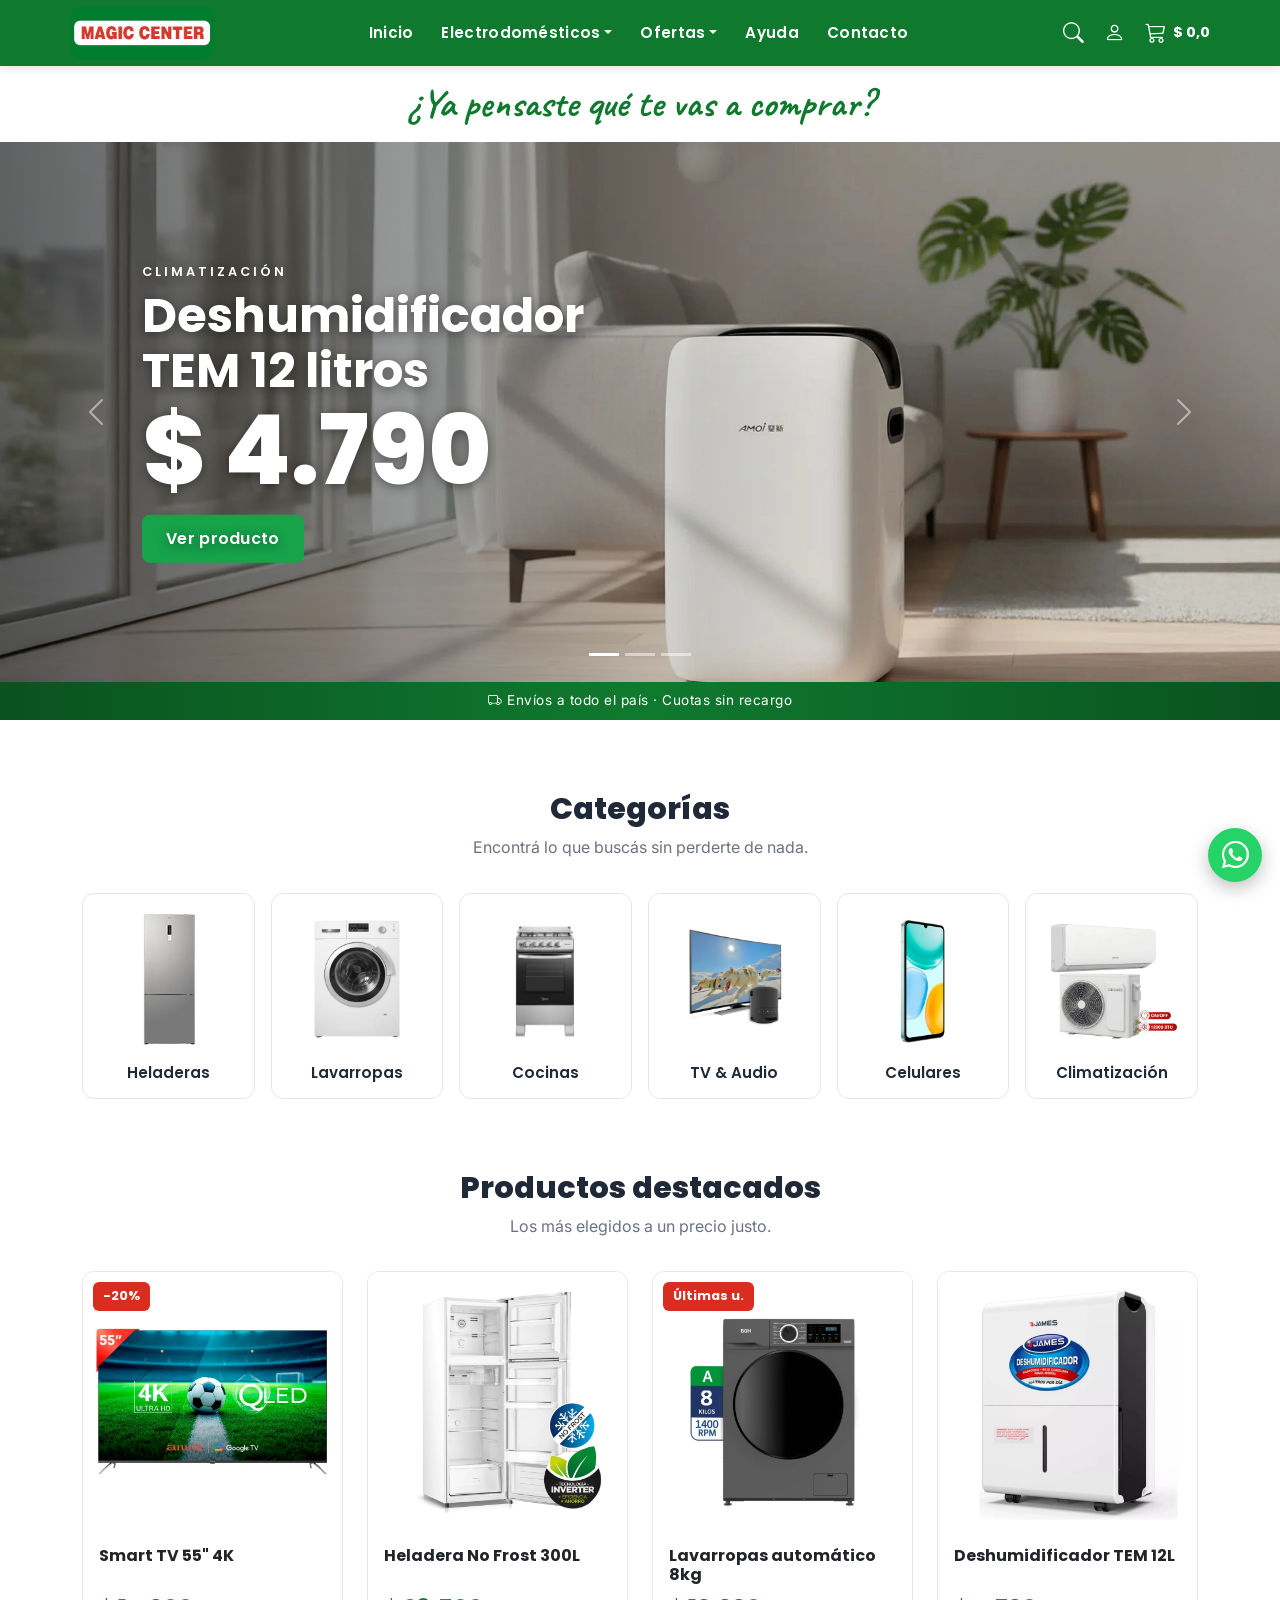
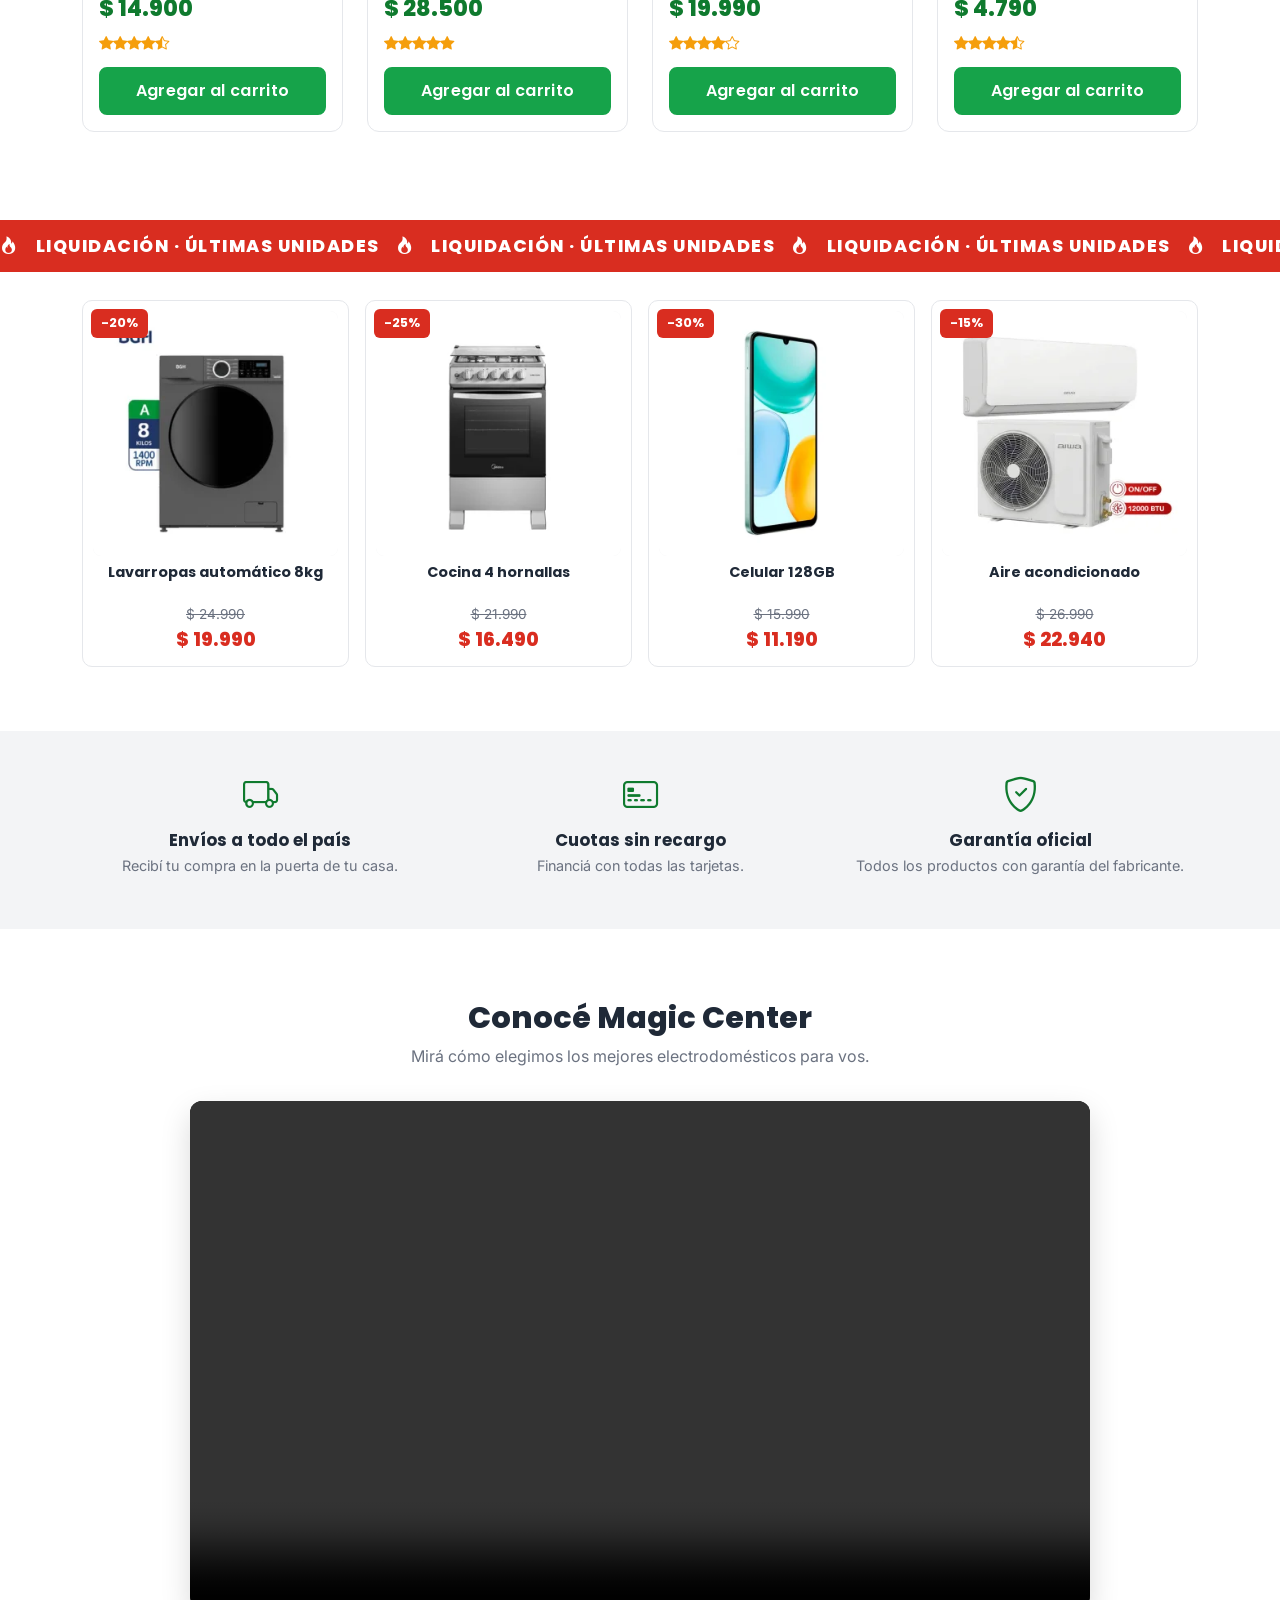
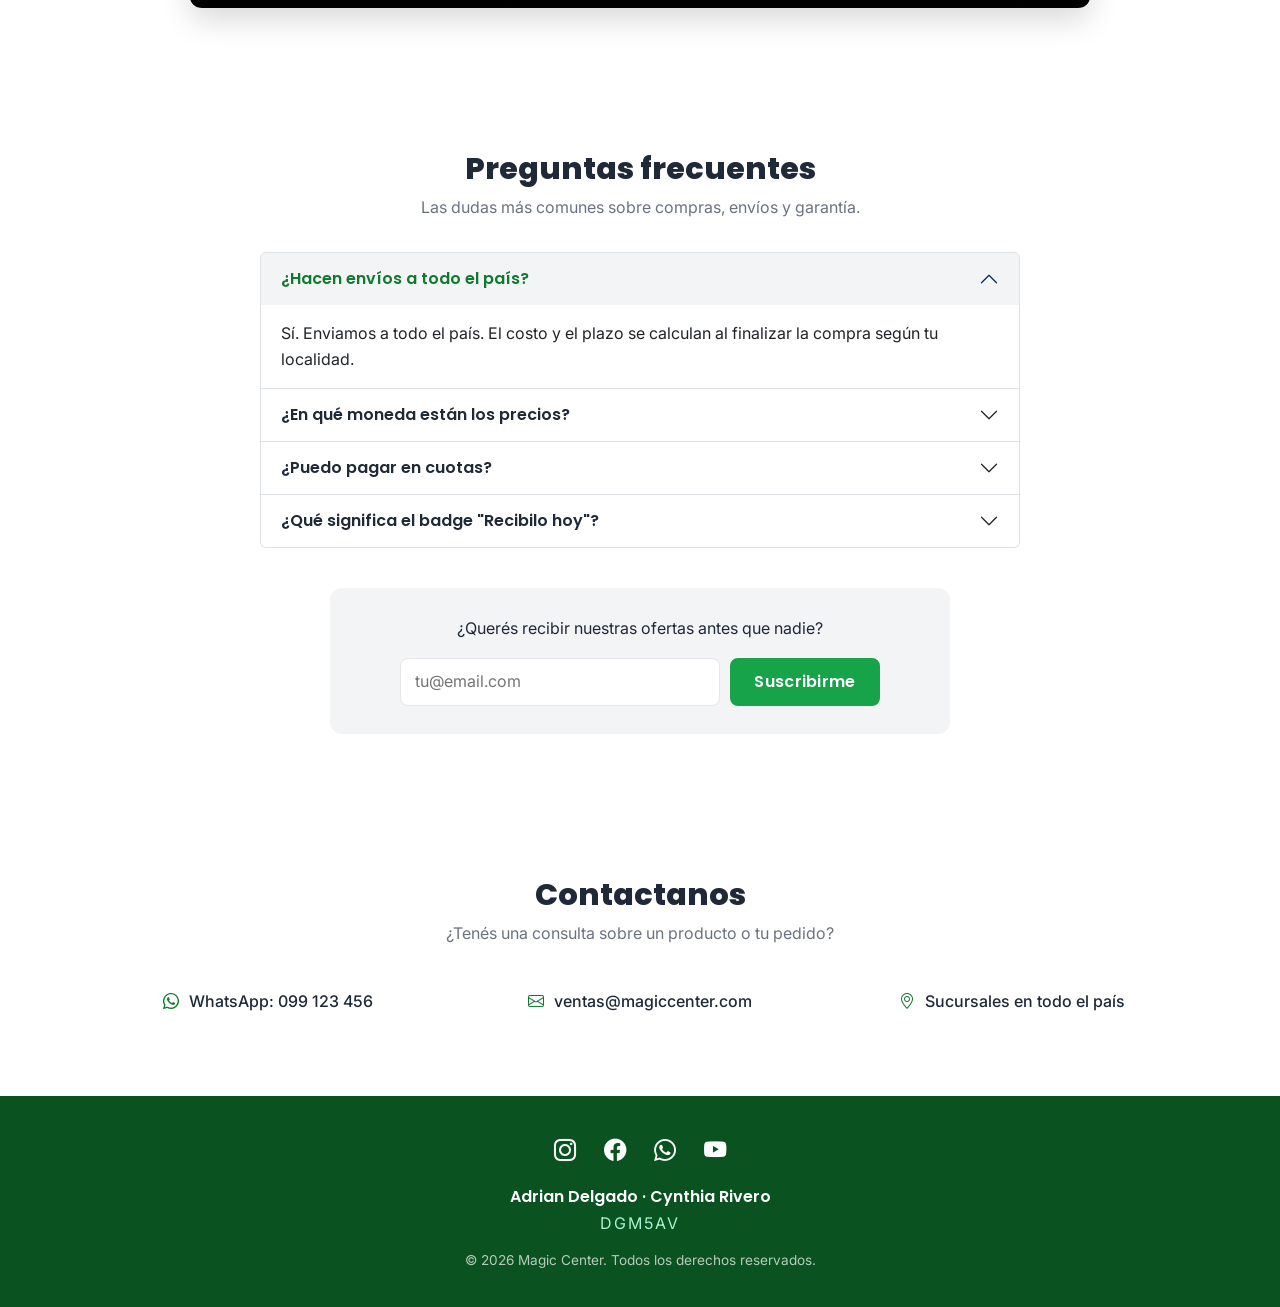
==== index.html @ 9ba82e62 "Magic Center - sitio final (HTML/CSS validado W3C)" ====
<!DOCTYPE html>
<html lang="es">
<head>
    <meta charset="UTF-8">
    <meta name="viewport" content="width=device-width, initial-scale=1.0">
    <link rel="icon" type="image/jpeg" href="multimedia/favicon.jpg">
    <title>Magic Center — Electrodomésticos</title>

    <link rel="stylesheet" href="estilos/bootstrap.css">
    <link rel="stylesheet" href="https://cdn.jsdelivr.net/npm/bootstrap-icons@1.11.3/font/bootstrap-icons.css">

    <!-- Las 2 tipografías linkeadas: Poppins (display/títulos) + Inter (cuerpo) -->
    <link rel="preconnect" href="https://fonts.googleapis.com">
    <link rel="preconnect" href="https://fonts.gstatic.com" crossorigin>
    <link rel="stylesheet" href="https://fonts.googleapis.com/css2?family=Caveat:wght@600;700&family=Poppins:wght@600;700;800&family=Inter:wght@400;500;600&display=swap">

    <link rel="stylesheet" href="estilos/estilos.css">
</head>
<body>

    <header>
        <!-- Logo en <h1> pintado por background-image; el texto queda oculto
             pero accesible para lectores de pantalla y SEO. -->
        <h1 class="site-logo">
            <a href="#inicio">Magic Center</a>
        </h1>

        <nav class="navbar navbar-expand-lg">
            <div class="container">
                <button class="navbar-toggler" type="button" data-bs-toggle="collapse" data-bs-target="#menuPrincipal" aria-controls="menuPrincipal" aria-expanded="false" aria-label="Abrir menú">
                    <span class="navbar-toggler-icon"></span>
                </button>
                <div class="collapse navbar-collapse" id="menuPrincipal">
                    <ul class="navbar-nav ms-auto">
                        <!-- Mi cuenta: primer ítem en el menú hamburguesa (mobile/tablet). En desktop va en el header. -->
                        <li class="nav-item d-lg-none">
                            <a class="nav-link" href="#"><i class="bi bi-person"></i> Mi cuenta</a>
                        </li>
                        <!-- Inicio: solo desktop (en mobile el logo ya lleva al inicio y su lugar lo toma Mi cuenta). -->
                        <li class="nav-item d-none d-lg-block">
                            <a class="nav-link" href="#inicio"><i class="bi bi-house-door"></i> Inicio</a>
                        </li>
                        <!-- Menú desplegable ESTANDARIZADO: mismo patrón para todas las
                             categorías (resuelve la inconsistencia del análisis). -->
                        <li class="nav-item dropdown">
                            <a class="nav-link dropdown-toggle" href="#categorias" role="button" data-bs-toggle="dropdown" aria-expanded="false"><i class="bi bi-grid"></i> Electrodomésticos</a>
                            <ul class="dropdown-menu">
                                <li><a class="dropdown-item" href="secciones/producto.html"><i class="bi bi-snow"></i> Heladeras</a></li>
                                <li><a class="dropdown-item" href="secciones/proximamente.html"><i class="bi bi-water"></i> Lavarropas</a></li>
                                <li><a class="dropdown-item" href="secciones/proximamente.html"><i class="bi bi-fire"></i> Cocinas</a></li>
                                <li><a class="dropdown-item" href="secciones/proximamente.html"><i class="bi bi-tv"></i> TV &amp; Audio</a></li>
                                <li><a class="dropdown-item" href="secciones/proximamente.html"><i class="bi bi-phone"></i> Celulares</a></li>
                            </ul>
                        </li>
                        <li class="nav-item dropdown">
                            <a class="nav-link dropdown-toggle" href="#destacados" role="button" data-bs-toggle="dropdown" aria-expanded="false"><i class="bi bi-tag"></i> Ofertas</a>
                            <ul class="dropdown-menu">
                                <li><a class="dropdown-item" href="#destacados"><i class="bi bi-tag"></i> Destacados</a></li>
                                <li><a class="dropdown-item" href="secciones/lavarropas.html"><i class="bi bi-lightning-charge"></i> Liquidación</a></li>
                                <li><a class="dropdown-item" href="secciones/producto.html"><i class="bi bi-box-seam"></i> Ver producto</a></li>
                            </ul>
                        </li>
                        <li class="nav-item">
                            <a class="nav-link" href="#faq"><i class="bi bi-question-circle"></i> Ayuda</a>
                        </li>
                        <li class="nav-item">
                            <a class="nav-link" href="#contacto"><i class="bi bi-envelope"></i> Contacto</a>
                        </li>
                    </ul>
                </div>
            </div>
        </nav>

        <!-- Acciones de usuario: buscar + cuenta + carrito (derecha del header) -->
        <ul class="header-acciones list-unstyled">
            <li class="acc-buscar">
                <a href="#" aria-label="Buscar productos">
                    <i class="bi bi-search"></i>
                </a>
            </li>
            <li class="acc-cuenta">
                <a href="#" aria-label="Mi cuenta">
                    <i class="bi bi-person"></i><span>Mi cuenta</span>
                </a>
            </li>
            <li class="acc-carrito">
                <a href="#" aria-label="Carrito de compras">
                    <i class="bi bi-cart3"></i><span class="cart-total">$ 0,0</span>
                </a>
            </li>
        </ul>
    </header>

    <main>

        <!-- Bajada / gancho: tagline amigable arriba del banner -->
        <div class="bajada">
            <p>¿Ya pensaste <br class="d-md-none">qué te vas a comprar?</p>
        </div>

        <!-- 01 INICIO — banner hero con un único foco: producto + precio dominante -->
        <section id="inicio" class="carousel slide carousel-fade">
            <div class="carousel-indicators">
                <button type="button" data-bs-target="#inicio" data-bs-slide-to="0" class="active" aria-current="true" aria-label="Banner deshumidificador"></button>
                <button type="button" data-bs-target="#inicio" data-bs-slide-to="1" aria-label="Banner Smart TV"></button>
                <button type="button" data-bs-target="#inicio" data-bs-slide-to="2" aria-label="Banner climatización"></button>
            </div>

            <ul class="carousel-inner p-0 m-0">
                <li class="carousel-item active">
                    <!-- PLACEHOLDER de imagen: reemplazar el div.ph por un <picture> cuando
                         tengas las fotos. Filenames sugeridos ya definidos en el alt. -->
                    <img src="multimedia/banner-deshumificador-pc.webp" class="hero-img" alt="Deshumidificador AMOI en un living luminoso">
                    <div class="carousel-caption">
                        <p class="hero-kicker">Climatización</p>
                        <h2 class="hero-title">Deshumidificador TEM 12 litros</h2>
                        <p class="hero-price">$ 4.790</p>
                        <a href="secciones/proximamente.html" class="btn btn-comprar">Ver producto</a>
                    </div>
                </li>
                <li class="carousel-item">
                    <img src="multimedia/banner-tv-pc.webp" class="hero-img" alt="Smart TV 55 pulgadas 4K en un living moderno">
                    <div class="carousel-caption">
                        <p class="hero-kicker">TV &amp; Audio</p>
                        <h2 class="hero-title">Smart TV 55"&nbsp;4K</h2>
                        <p class="hero-price">$ 14.900</p>
                        <a href="secciones/proximamente.html" class="btn btn-comprar">Ver producto</a>
                    </div>
                </li>
                <li class="carousel-item">
                    <img src="multimedia/banner-aire-pc.webp" class="hero-img" alt="Mujer relajada en un living con aire acondicionado encendido">
                    <div class="carousel-caption">
                        <p class="hero-kicker">Climatización</p>
                        <h2 class="hero-title">Aire acondicionado inverter</h2>
                        <p class="hero-price">$ 22.500</p>
                        <a href="secciones/proximamente.html" class="btn btn-comprar">Ver producto</a>
                    </div>
                </li>
            </ul>

            <button class="carousel-control-prev" type="button" data-bs-target="#inicio" data-bs-slide="prev">
                <span class="carousel-control-prev-icon" aria-hidden="true"></span>
                <span class="visually-hidden">Anterior</span>
            </button>
            <button class="carousel-control-next" type="button" data-bs-target="#inicio" data-bs-slide="next">
                <span class="carousel-control-next-icon" aria-hidden="true"></span>
                <span class="visually-hidden">Siguiente</span>
            </button>
        </section>

        <!-- Barra envíos / cuotas: ahora como franja separadora entre el banner y Categorías. -->
        <div class="topbar">
            <p><i class="bi bi-truck"></i> Envíos a todo el país &middot; Cuotas sin recargo</p>
        </div>

        <!-- 02 CATEGORÍAS — grid uniforme (recorte y proporción iguales) -->
        <section id="categorias">
            <div class="container">
                <h2>Categorías</h2>
                <p>Encontrá lo que buscás sin perderte de nada.</p>

                <ul class="row list-unstyled g-3">
                    <li class="col-6 col-md-4 col-lg-2">
                        <a href="secciones/producto.html" class="tarjeta-cat">
                            <figure class="ph-cat">
                                <picture>
                                    <source media="(min-width: 992px)" srcset="multimedia/categoria-heladera-pc.webp">
                                    <source media="(min-width: 768px)" srcset="multimedia/categoria-heladera-tablet.webp">
                                    <img src="multimedia/categoria-heladera-mobile.webp" alt="Heladeras" loading="lazy">
                                </picture>
                            </figure>
                            <span>Heladeras</span>
                        </a>
                    </li>
                    <li class="col-6 col-md-4 col-lg-2">
                        <a href="secciones/proximamente.html" class="tarjeta-cat">
                            <figure class="ph-cat">
                                <picture>
                                    <source media="(min-width: 992px)" srcset="multimedia/categoria-lavarropas-pc.webp">
                                    <source media="(min-width: 768px)" srcset="multimedia/categoria-lavarropas-tablet.webp">
                                    <img src="multimedia/categoria-lavarropas-mobile.webp" alt="Lavarropas" loading="lazy">
                                </picture>
                            </figure>
                            <span>Lavarropas</span>
                        </a>
                    </li>
                    <li class="col-6 col-md-4 col-lg-2">
                        <a href="secciones/proximamente.html" class="tarjeta-cat">
                            <figure class="ph-cat">
                                <picture>
                                    <source media="(min-width: 992px)" srcset="multimedia/categoria-cocina-pc.webp">
                                    <source media="(min-width: 768px)" srcset="multimedia/categoria-cocina-tablet.webp">
                                    <img src="multimedia/categoria-cocina-mobile.webp" alt="Cocinas" loading="lazy">
                                </picture>
                            </figure>
                            <span>Cocinas</span>
                        </a>
                    </li>
                    <li class="col-6 col-md-4 col-lg-2">
                        <a href="secciones/proximamente.html" class="tarjeta-cat">
                            <figure class="ph-cat">
                                <picture>
                                    <source media="(min-width: 992px)" srcset="multimedia/categoria-tvyaudio-pc.webp">
                                    <source media="(min-width: 768px)" srcset="multimedia/categoria-tvyaudio-tablet.webp">
                                    <img src="multimedia/categoria-tvyaudio-mobile.webp" alt="TV & Audio" loading="lazy">
                                </picture>
                            </figure>
                            <span>TV &amp; Audio</span>
                        </a>
                    </li>
                    <li class="col-6 col-md-4 col-lg-2">
                        <a href="secciones/proximamente.html" class="tarjeta-cat">
                            <figure class="ph-cat">
                                <picture>
                                    <source media="(min-width: 992px)" srcset="multimedia/categoria-celular-pc.webp">
                                    <source media="(min-width: 768px)" srcset="multimedia/categoria-celular-tablet.webp">
                                    <img src="multimedia/categoria-celular-mobile.webp" alt="Celulares" loading="lazy">
                                </picture>
                            </figure>
                            <span>Celulares</span>
                        </a>
                    </li>
                    <li class="col-6 col-md-4 col-lg-2">
                        <a href="secciones/proximamente.html" class="tarjeta-cat">
                            <figure class="ph-cat">
                                <picture>
                                    <source media="(min-width: 992px)" srcset="multimedia/categoria-climatizacion-pc.webp">
                                    <source media="(min-width: 768px)" srcset="multimedia/categoria-climatizacion-tablet.webp">
                                    <img src="multimedia/categoria-climatizacion-mobile.webp" alt="Climatización" loading="lazy">
                                </picture>
                            </figure>
                            <span>Climatización</span>
                        </a>
                    </li>
                </ul>
            </div>
        </section>

        <!-- 04 DESTACADOS — cards de producto con precio, badge y CTA único -->
        <section id="destacados">
            <div class="container">
                <h2>Productos destacados</h2>
                <p>Los más elegidos a un precio justo.</p>

                <ul class="row list-unstyled g-4">
                    <li class="col-12 col-md-6 col-lg-3">
                        <div class="card h-100">
                        <figure class="ph-prod">
                            <picture>
                                <source media="(min-width: 992px)" srcset="multimedia/productosdestacados-smart-pc.webp">
                                <source media="(min-width: 768px)" srcset="multimedia/productosdestacados-smart-tablet.webp">
                                <img src="multimedia/productosdestacados-smart-mobile.webp" alt="Smart TV 55 pulgadas 4K" loading="lazy">
                            </picture>
                            <span class="badge-oferta">-20%</span>
                        </figure>
                        <div class="card-body">
                            <h3 class="card-title">Smart TV 55" 4K</h3>
                            <p class="card-precio">$ 14.900</p>
                            <div class="card-rating" role="img" aria-label="Calificación 4.5 de 5">
                                <i class="bi bi-star-fill"></i><i class="bi bi-star-fill"></i><i class="bi bi-star-fill"></i><i class="bi bi-star-fill"></i><i class="bi bi-star-half"></i>
                            </div>
                            <a href="secciones/proximamente.html" class="btn btn-comprar w-100">Agregar al carrito</a>
                        </div>
                        </div>
                    </li>
                    <li class="col-12 col-md-6 col-lg-3">
                        <div class="card h-100">
                        <figure class="ph-prod">
                            <picture>
                                <source media="(min-width: 992px)" srcset="multimedia/productosdestacados-heladera-pc.webp">
                                <source media="(min-width: 768px)" srcset="multimedia/productosdestacados-heladera-tablet.webp">
                                <img src="multimedia/productosdestacados-heladera-mobile.webp" alt="Heladera No Frost 300L" loading="lazy">
                            </picture>
                        </figure>
                        <div class="card-body">
                            <h3 class="card-title">Heladera No Frost 300L</h3>
                            <p class="card-precio">$ 28.500</p>
                            <div class="card-rating" role="img" aria-label="Calificación 5 de 5">
                                <i class="bi bi-star-fill"></i><i class="bi bi-star-fill"></i><i class="bi bi-star-fill"></i><i class="bi bi-star-fill"></i><i class="bi bi-star-fill"></i>
                            </div>
                            <a href="secciones/producto.html" class="btn btn-comprar w-100">Agregar al carrito</a>
                        </div>
                        </div>
                    </li>
                    <li class="col-12 col-md-6 col-lg-3">
                        <div class="card h-100">
                        <figure class="ph-prod">
                            <picture>
                                <source media="(min-width: 992px)" srcset="multimedia/productosdestacados-lavarropas-pc.webp">
                                <source media="(min-width: 768px)" srcset="multimedia/productosdestacados-lavarropas-tablet.webp">
                                <img src="multimedia/productosdestacados-lavarropas-mobile.webp" alt="Lavarropas automático 8kg" loading="lazy">
                            </picture>
                            <span class="badge-oferta">Últimas u.</span>
                        </figure>
                        <div class="card-body">
                            <h3 class="card-title">Lavarropas automático 8kg</h3>
                            <p class="card-precio">$ 19.990</p>
                            <div class="card-rating" role="img" aria-label="Calificación 4 de 5">
                                <i class="bi bi-star-fill"></i><i class="bi bi-star-fill"></i><i class="bi bi-star-fill"></i><i class="bi bi-star-fill"></i><i class="bi bi-star"></i>
                            </div>
                            <a href="secciones/proximamente.html" class="btn btn-comprar w-100">Agregar al carrito</a>
                        </div>
                        </div>
                    </li>
                    <li class="col-12 col-md-6 col-lg-3">
                        <div class="card h-100">
                        <figure class="ph-prod">
                            <picture>
                                <source media="(min-width: 992px)" srcset="multimedia/productosdestacados-desumificador-pc.webp">
                                <source media="(min-width: 768px)" srcset="multimedia/productosdestacados-desumificador-tablet.webp">
                                <img src="multimedia/productosdestacados-desumificador-mobile.webp" alt="Deshumidificador TEM 12L" loading="lazy">
                            </picture>
                        </figure>
                        <div class="card-body">
                            <h3 class="card-title">Deshumidificador TEM 12L</h3>
                            <p class="card-precio">$ 4.790</p>
                            <div class="card-rating" role="img" aria-label="Calificación 4.5 de 5">
                                <i class="bi bi-star-fill"></i><i class="bi bi-star-fill"></i><i class="bi bi-star-fill"></i><i class="bi bi-star-fill"></i><i class="bi bi-star-half"></i>
                            </div>
                            <a href="secciones/proximamente.html" class="btn btn-comprar w-100">Agregar al carrito</a>
                        </div>
                        </div>
                    </li>
                </ul>
            </div>
        </section>

        <!-- 03b LIQUIDACIÓN — banner rojo + cards chicas -->
        <section id="liquidacion">
            <div class="liquidacion-banner">
                <div class="marquee">
                    <div class="marquee-track">
                        <!-- Mitad 1 -->
                        <span class="mq-item"><i class="bi bi-fire"></i> Liquidación · Últimas unidades</span>
                        <span class="mq-item"><i class="bi bi-fire"></i> Liquidación · Últimas unidades</span>
                        <span class="mq-item"><i class="bi bi-fire"></i> Liquidación · Últimas unidades</span>
                        <span class="mq-item"><i class="bi bi-fire"></i> Liquidación · Últimas unidades</span>
                        <span class="mq-item"><i class="bi bi-fire"></i> Liquidación · Últimas unidades</span>
                        <span class="mq-item"><i class="bi bi-fire"></i> Liquidación · Últimas unidades</span>
                        <span class="mq-item"><i class="bi bi-fire"></i> Liquidación · Últimas unidades</span>
                        <span class="mq-item"><i class="bi bi-fire"></i> Liquidación · Últimas unidades</span>
                        <!-- Mitad 2 (idéntica) -->
                        <span class="mq-item" aria-hidden="true"><i class="bi bi-fire"></i> Liquidación · Últimas unidades</span>
                        <span class="mq-item" aria-hidden="true"><i class="bi bi-fire"></i> Liquidación · Últimas unidades</span>
                        <span class="mq-item" aria-hidden="true"><i class="bi bi-fire"></i> Liquidación · Últimas unidades</span>
                        <span class="mq-item" aria-hidden="true"><i class="bi bi-fire"></i> Liquidación · Últimas unidades</span>
                        <span class="mq-item" aria-hidden="true"><i class="bi bi-fire"></i> Liquidación · Últimas unidades</span>
                        <span class="mq-item" aria-hidden="true"><i class="bi bi-fire"></i> Liquidación · Últimas unidades</span>
                        <span class="mq-item" aria-hidden="true"><i class="bi bi-fire"></i> Liquidación · Últimas unidades</span>
                        <span class="mq-item" aria-hidden="true"><i class="bi bi-fire"></i> Liquidación · Últimas unidades</span>
                    </div>
                </div>
            </div>
            <div class="container">
                <ul class="row list-unstyled g-3">
                    <li class="col-6 col-md-3">
                        <a href="secciones/lavarropas.html" class="card-liq">
                            <span class="badge-oferta">-20%</span>
                            <figure class="ph-liq"><img src="multimedia/productosdestacados-lavarropas-mobile.webp" alt="Lavarropas automático 8kg" loading="lazy"></figure>
                            <h3>Lavarropas automático 8kg</h3>
                            <p class="liq-precio-ant">$ 24.990</p>
                            <p class="liq-precio">$ 19.990</p>
                        </a>
                    </li>
                    <li class="col-6 col-md-3">
                        <a href="secciones/proximamente.html" class="card-liq">
                            <span class="badge-oferta">-25%</span>
                            <figure class="ph-liq"><img src="multimedia/categoria-cocina-mobile.webp" alt="Cocina 4 hornallas" loading="lazy"></figure>
                            <h3>Cocina 4 hornallas</h3>
                            <p class="liq-precio-ant">$ 21.990</p>
                            <p class="liq-precio">$ 16.490</p>
                        </a>
                    </li>
                    <li class="col-6 col-md-3">
                        <a href="secciones/proximamente.html" class="card-liq">
                            <span class="badge-oferta">-30%</span>
                            <figure class="ph-liq"><img src="multimedia/categoria-celular-mobile.webp" alt="Celular 128GB" loading="lazy"></figure>
                            <h3>Celular 128GB</h3>
                            <p class="liq-precio-ant">$ 15.990</p>
                            <p class="liq-precio">$ 11.190</p>
                        </a>
                    </li>
                    <li class="col-6 col-md-3">
                        <a href="secciones/proximamente.html" class="card-liq">
                            <span class="badge-oferta">-15%</span>
                            <figure class="ph-liq"><img src="multimedia/categoria-climatizacion-mobile.webp" alt="Aire acondicionado" loading="lazy"></figure>
                            <h3>Aire acondicionado</h3>
                            <p class="liq-precio-ant">$ 26.990</p>
                            <p class="liq-precio">$ 22.940</p>
                        </a>
                    </li>
                </ul>
            </div>
        </section>

        <!-- 04 BENEFICIOS — franja de confianza (envíos, cuotas, garantía) -->
        <section id="beneficios">
            <div class="container">
                <ul class="row list-unstyled beneficios-grid text-center">
                    <li class="col-12 col-md-4">
                        <i class="bi bi-truck"></i>
                        <h3>Envíos a todo el país</h3>
                        <p>Recibí tu compra en la puerta de tu casa.</p>
                    </li>
                    <li class="col-12 col-md-4">
                        <i class="bi bi-credit-card-2-front"></i>
                        <h3>Cuotas sin recargo</h3>
                        <p>Financiá con todas las tarjetas.</p>
                    </li>
                    <li class="col-12 col-md-4">
                        <i class="bi bi-shield-check"></i>
                        <h3>Garantía oficial</h3>
                        <p>Todos los productos con garantía del fabricante.</p>
                    </li>
                </ul>
            </div>
        </section>

        <!-- 05 VIDEO — multimedia promocional -->
        <section id="video">
            <div class="container">
                <h2>Conocé Magic Center</h2>
                <p>Mirá cómo elegimos los mejores electrodomésticos para vos.</p>

                <div class="reproductor-video">
                    <video controls preload="metadata" playsinline
                        title="Video institucional Magic Center">
                        <source src="multimedia/conoce-magic-center.mp4" type="video/mp4">
                        Tu navegador no soporta la reproducción de video.
                    </video>
                </div>
            </div>
        </section>

        <!-- 06 FAQ — accordion + newsletter -->
        <section id="faq">
            <div class="container">
                <h2>Preguntas frecuentes</h2>
                <p>Las dudas más comunes sobre compras, envíos y garantía.</p>

                <ul class="accordion list-unstyled" id="faqAccordion">
                    <li class="accordion-item">
                        <h3 class="accordion-header">
                            <button class="accordion-button" type="button" data-bs-toggle="collapse" data-bs-target="#faq1" aria-expanded="true" aria-controls="faq1">
                                ¿Hacen envíos a todo el país?
                            </button>
                        </h3>
                        <div id="faq1" class="accordion-collapse collapse show" data-bs-parent="#faqAccordion">
                            <div class="accordion-body">
                                Sí. Enviamos a todo el país. El costo y el plazo se calculan al finalizar la compra según tu localidad.
                            </div>
                        </div>
                    </li>
                    <li class="accordion-item">
                        <h3 class="accordion-header">
                            <button class="accordion-button collapsed" type="button" data-bs-toggle="collapse" data-bs-target="#faq2" aria-expanded="false" aria-controls="faq2">
                                ¿En qué moneda están los precios?
                            </button>
                        </h3>
                        <div id="faq2" class="accordion-collapse collapse" data-bs-parent="#faqAccordion">
                            <div class="accordion-body">
                                Todos los precios del sitio están expresados en una única moneda para que puedas comparar sin confusiones.
                            </div>
                        </div>
                    </li>
                    <li class="accordion-item">
                        <h3 class="accordion-header">
                            <button class="accordion-button collapsed" type="button" data-bs-toggle="collapse" data-bs-target="#faq3" aria-expanded="false" aria-controls="faq3">
                                ¿Puedo pagar en cuotas?
                            </button>
                        </h3>
                        <div id="faq3" class="accordion-collapse collapse" data-bs-parent="#faqAccordion">
                            <div class="accordion-body">
                                Sí, ofrecemos cuotas sin recargo con las principales tarjetas de crédito.
                            </div>
                        </div>
                    </li>
                    <li class="accordion-item">
                        <h3 class="accordion-header">
                            <button class="accordion-button collapsed" type="button" data-bs-toggle="collapse" data-bs-target="#faq4" aria-expanded="false" aria-controls="faq4">
                                ¿Qué significa el badge "Recibilo hoy"?
                            </button>
                        </h3>
                        <div id="faq4" class="accordion-collapse collapse" data-bs-parent="#faqAccordion">
                            <div class="accordion-body">
                                Indica que el producto tiene stock en sucursal y puede despacharse el mismo día en tu zona.
                            </div>
                        </div>
                    </li>
                </ul>

                <!-- Newsletter: mismo patrón del TP2 (Formspree + alert JS) -->
                <div class="newsletter-cta">
                    <p>¿Querés recibir nuestras ofertas antes que nadie?</p>
                    <div id="liveAlertPlaceholder"></div>
                    <form id="newsletterForm" class="newsletter-form" action="https://formspree.io/f/xaqzwgbo" method="POST">
                        <label for="newsletterEmail" class="visually-hidden">Correo electrónico</label>
                        <input type="email" name="email" id="newsletterEmail" class="newsletter-input" placeholder="tu@email.com" required>
                        <button id="liveAlertBtn" type="submit" class="btn btn-comprar">Suscribirme</button>
                    </form>
                </div>
            </div>
        </section>

        <!-- 07 CONTACTO -->
        <section id="contacto">
            <div class="container">
                <h2>Contactanos</h2>
                <p>¿Tenés una consulta sobre un producto o tu pedido?</p>
                <ul class="row list-unstyled contacto-grid">
                    <li class="col-12 col-md-4"><a href="https://wa.me/099123456" target="_blank" rel="noopener"><i class="bi bi-whatsapp"></i> WhatsApp: 099 123 456</a></li>
                    <li class="col-12 col-md-4"><a href="mailto:ventas@magiccenter.com"><i class="bi bi-envelope"></i> ventas@magiccenter.com</a></li>
                    <li class="col-12 col-md-4"><a href="https://www.google.com/maps/search/?api=1&amp;query=Magic+Center" target="_blank" rel="noopener"><i class="bi bi-geo-alt"></i> Sucursales en todo el país</a></li>
                </ul>
            </div>
        </section>

    </main>

    <footer>
        <div class="container text-center">
            <ul class="list-unstyled redes">
                <li><a href="https://instagram.com/" aria-label="Instagram"><i class="bi bi-instagram"></i></a></li>
                <li><a href="https://facebook.com/" aria-label="Facebook"><i class="bi bi-facebook"></i></a></li>
                <li><a href="https://wa.me/" aria-label="WhatsApp"><i class="bi bi-whatsapp"></i></a></li>
                <li><a href="https://youtube.com/" aria-label="YouTube"><i class="bi bi-youtube"></i></a></li>
            </ul>
            <p class="footer-alumnos">Adrian Delgado &middot; Cynthia Rivero</p>
            <p class="footer-carrera">DGM5AV</p>
            <p>&copy; 2026 Magic Center. Todos los derechos reservados.</p>
        </div>
    </footer>

    <!-- WhatsApp flotante -->
    <a href="https://wa.me/" class="whatsapp-float" aria-label="Escribinos por WhatsApp"><i class="bi bi-whatsapp"></i></a>

    <script src="js/bootstrap.bundle.min.js"></script>

    <!-- Newsletter: inserta un alert dismissible al enviar el form (patrón Bootstrap). -->
    <script>
        const alertPlaceholder = document.getElementById('liveAlertPlaceholder')
        const appendAlert = (message, type) => {
            const wrapper = document.createElement('div')
            wrapper.innerHTML = [
                `<div class="alert alert-${type} alert-dismissible" role="alert">`,
                `   <div>${message}</div>`,
                '   <button type="button" class="btn-close" data-bs-dismiss="alert" aria-label="Cerrar"></button>',
                '</div>'
            ].join('')
            alertPlaceholder.append(wrapper)
        }

        const newsletterForm = document.getElementById('newsletterForm')
        if (newsletterForm) {
            newsletterForm.addEventListener('submit', async (e) => {
                e.preventDefault()
                alertPlaceholder.innerHTML = ''
                try {
                    const respuesta = await fetch(newsletterForm.action, {
                        method: 'POST',
                        body: new FormData(newsletterForm),
                        headers: { 'Accept': 'application/json' }
                    })
                    if (respuesta.ok) {
                        appendAlert('¡Gracias por suscribirte! Pronto vas a recibir nuestras ofertas.', 'success')
                        newsletterForm.reset()
                    } else {
                        appendAlert('Hubo un problema al enviar tu correo. Probá de nuevo en un rato.', 'danger')
                    }
                } catch (error) {
                    appendAlert('No se pudo conectar. Revisá tu conexión e intentá de nuevo.', 'danger')
                }
            })
        }
    </script>

    <!-- ScrollSpy: marca el nav-link activo según la sección visible. -->
    <script>
        new bootstrap.ScrollSpy(document.body, {
            target: '#menuPrincipal',
            rootMargin: '-120px 0px -40% 0px'
        })
    </script>

    <!-- Fade-in de secciones al scrollear (solo PC). -->
    <script>
        if (window.matchMedia('(min-width: 1024px)').matches) {
            const sections = document.querySelectorAll('main > section:not(:first-of-type)')
            sections.forEach(s => s.classList.add('fade-in-pending'))
            const fadeObserver = new IntersectionObserver((entries) => {
                entries.forEach(entry => {
                    if (entry.isIntersecting) {
                        entry.target.classList.add('visible')
                        fadeObserver.unobserve(entry.target)
                    }
                })
            }, { threshold: 0, rootMargin: '0px 0px -120px 0px' })
            sections.forEach(s => fadeObserver.observe(s))
        }
    </script>
</body>
</html>
---- estilos/estilos.css ----
/* =========================================================
   MAGIC CENTER — estilos.css
   ---------------------------------------------------------
   Hoja principal del rediseño (Final Web). Carga DESPUÉS de
   bootstrap.css, así que puede pisar reglas de Bootstrap.

   Orden:
     1) Paleta funcional y variables
     2) Base (tipografías, títulos, secciones)
     3) Botones (CTA único)
     4) Topbar + Header + logo en h1 (background)
     5) Navbar / menús
     6) Banner hero (carousel)
     7) Beneficios
     8) Categorías (grid uniforme)
     9) Cards de producto destacado
    10) Video
    11) FAQ + newsletter
    12) Contacto + footer + WhatsApp flotante
    13) Ficha de producto (galería + caja sticky + tabs + tabla)
    14) Placeholders de imagen
    15) Animación fade-in

   Breakpoints:
     - Mobile: base
     - Tablet: @media (min-width: 768px)
     - PC:     @media (min-width: 992px / 1024px)
   ========================================================= */

/* ============================================
   1) Paleta funcional (resuelve "paleta sin sistema")
   ============================================ */
:root {
    --verde-institucional: #0f7a2e; /* marca, header, navegación */
    --verde-oscuro: #0a5220;        /* header / hover fondos */
    --verde-accion: #16a34a;        /* ÚNICO color de CTA */
    --verde-accion-hover: #128a3e;
    --rojo-oferta: #d92d20;         /* SOLO descuentos / urgencia */
    --gris-carbon: #1f2937;         /* texto principal */
    --gris-medio: #6b7280;          /* texto secundario */
    --gris-claro: #f3f4f6;          /* fondos secundarios */
    --blanco: #ffffff;
    --borde: #e5e7eb;

    --fuente-titulo: 'Poppins', 'Segoe UI', sans-serif;
    --fuente-cuerpo: 'Inter', 'Segoe UI', system-ui, sans-serif;
}

/* ============================================
   2) Base
   ============================================ */
html, body {
    overflow-x: clip;
    max-width: 100%;
    margin: 0;
    padding: 0;
}

/* La nav sticky no debe tapar el título al saltar con anclas */
html {
    scroll-behavior: smooth;
    scroll-padding-top: 120px;
}

body {
    background-color: var(--blanco);
    color: var(--gris-carbon);
    font-family: var(--fuente-cuerpo);
    font-size: 1rem;
    line-height: 1.6;
}

/* Jerarquía tipográfica clara (resuelve "falta de jerarquía") */
h1, h2, h3 {
    font-family: var(--fuente-titulo);
    color: var(--gris-carbon);
    line-height: 1.15;
}

h2 {
    font-size: 1.9rem;
    font-weight: 800;
    margin-bottom: .5rem;
}

h3 {
    font-size: 1.15rem;
    font-weight: 700;
}

a {
    color: var(--verde-institucional);
    text-decoration: none;
}

a:hover {
    color: var(--verde-accion);
}

/* Padding vertical de las secciones (mobile: más compacto para no dejar
   tanto aire entre una sección y otra) */
section {
    padding: 28px 16px;
}

@media (min-width: 992px) {
    section {
        padding: 72px 0;
    }
    /* Categorías → Destacados quedaban muy separadas (72px de una + 72px de
       la otra = ~144px de aire). Reducimos el encuentro entre ambas para que
       "Productos destacados" no quede tan abajo. */
    #categorias { padding-bottom: 32px; }
    #destacados { padding-top: 24px; }
}

/* Cada sección con encabezado centrado + descripción suave */
section > .container > h2 {
    text-align: center;
}

section > .container > h2 + p {
    text-align: center;
    color: var(--gris-medio);
    margin-bottom: 2rem;
}

/* ============================================
   3) Botones — CTA único (verde acción)
   ============================================ */
.btn-comprar {
    background-color: var(--verde-accion);
    border: 2px solid var(--verde-accion);
    color: var(--blanco);
    font-family: var(--fuente-titulo);
    font-weight: 600;
    letter-spacing: .3px;
    padding: 10px 22px;
    border-radius: 8px;
    transition: background-color .2s ease, transform .15s ease;
}

.btn-comprar:hover {
    background-color: var(--verde-accion-hover);
    border-color: var(--verde-accion-hover);
    color: var(--blanco);
    transform: translateY(-1px);
}

/* Botón secundario (contorno) para acciones no dominantes */
.btn-secundario {
    background-color: transparent;
    border: 2px solid var(--verde-institucional);
    color: var(--verde-institucional);
    font-family: var(--fuente-titulo);
    font-weight: 600;
    padding: 10px 22px;
    border-radius: 8px;
    margin-top: 10px;
    transition: background-color .2s ease, color .2s ease;
}

.btn-secundario:hover {
    background-color: var(--verde-institucional);
    color: var(--blanco);
}

/* ============================================
   4) Topbar + Header + logo en H1 (background)
   ============================================ */
.topbar {
    background-color: var(--verde-oscuro); /* fallback */
    background-image: linear-gradient(90deg,
        var(--verde-oscuro) 0%,
        var(--verde-institucional) 50%,
        var(--verde-oscuro) 100%);
    color: var(--blanco);
}

.topbar p {
    margin: 0;
    text-align: center;
    font-size: .85rem;
    letter-spacing: .5px;
    padding: 8px 16px;
}

header {
    position: sticky;
    top: 0;
    z-index: 1030;
    background-color: var(--verde-institucional);
    display: flex;
    align-items: center;
    justify-content: space-between;
    padding: 6px 16px;
    box-shadow: 0 2px 10px rgba(0, 0, 0, .12);
    overflow: visible;   /* permite que el menú desplegable baje sin recortarse */
}

/* LOGO en <h1> pintado con background-image. El texto del <a> queda
   oculto (text-indent) pero accesible para lectores de pantalla y SEO. */
.site-logo {
    margin: 0;
    padding: 0;
}

.site-logo a {
    display: block;
    width: 128px;
    height: 48px;
    background-image: url('../multimedia/logo-og-e1746317410831.webp');
    background-repeat: no-repeat;
    background-position: center;
    background-size: contain;
    text-indent: -9999px;
    overflow: hidden;
    white-space: nowrap;
}

@media (min-width: 992px) {
    header {
        padding-left: max(16px, calc((100% - 1140px) / 2));
        padding-right: max(16px, calc((100% - 1140px) / 2));
    }
    .site-logo a {
        width: 144px;
        height: 54px;
    }
}

/* Acciones de usuario (Mi cuenta + carrito) a la derecha del header.
   Con 3 zonas (logo · menú · acciones), el space-between del header
   reparte el ancho y llena el espacio verde que antes quedaba vacío. */
.header-acciones {
    display: flex;
    align-items: center;
    gap: 20px;
    margin: 0;
}

.header-acciones a {
    display: flex;
    align-items: center;
    gap: 7px;
    color: var(--blanco);
    font-family: var(--fuente-titulo);
    font-weight: 600;
    font-size: .9rem;
    white-space: nowrap;
}

.header-acciones a:hover {
    color: #d1fae5;
}

.header-acciones i {
    font-size: 1.3rem;
}

/* "Mi cuenta": solo el ícono (el texto queda como aria-label para accesibilidad). */
.acc-cuenta span {
    display: none;
}

.cart-total {
    font-weight: 700;
}

/* Mobile/tablet: mismo orden que la original —
   hamburguesa (izq) · logo (centro) · íconos buscar+carrito (der). */
@media (max-width: 991px) {
    /* position:static hace que el desplegable NO se ancle al navbar angosto,
       sino al header (sticky) → así se abre a todo el ancho y por encima
       del contenido (banner / bajada). */
    header > .navbar { order: 1; flex: 0 0 auto; position: static; }
    .site-logo { order: 2; flex: 1 1 auto; min-width: 0; }
    .site-logo a {                           /* centra el logo */
        margin: 0 auto;
        width: 136px;
        height: 51px;
    }
    .header-acciones { order: 3; gap: 16px; }
    .acc-cuenta { display: none; }           /* en mobile/tablet: solo buscar + carrito (Mi cuenta va en el menú) */
    .header-acciones span { display: none; } /* íconos sin texto */
    .header-acciones i { font-size: 1.2rem; }
}

/* ============================================
   5) Navbar / menús (patrón único, alto contraste)
   ============================================ */
.navbar {
    padding: 0;
    flex: 0 1 auto;
}

/* El container de Bootstrap dentro del nav impone ~1140px fijos; lo dejamos
   ajustarse al contenido para no romper el reparto logo · menú · acciones. */
.navbar > .container {
    width: auto;
    max-width: none;
    margin: 0;
    padding: 0;
}

.navbar-toggler {
    border: none;
    padding: 4px 6px;
    box-shadow: none !important;
}

.navbar-toggler:focus {
    box-shadow: none !important;
}

.navbar-toggler-icon {
    filter: invert(1);
}

.nav-link {
    color: var(--blanco) !important;
    font-family: var(--fuente-titulo);
    font-weight: 600;
    font-size: .95rem;
    letter-spacing: .3px;
    padding: 10px 14px !important;
}

.nav-link:hover,
.nav-link:focus {
    color: #d1fae5 !important;
}

/* Link activo (scrollspy): subrayado claro */
.nav-link.active {
    color: var(--blanco) !important;
    border-bottom: 2px solid var(--blanco);
}

/* Desktop (≥992px): el menú PRINCIPAL va solo texto (Inicio, Electrodomésticos…),
   pero los ítems de los desplegables (Heladeras, Destacados…) sí llevan ícono.
   Los del header (cuenta · lupa · carrito) se mantienen. */
@media (min-width: 992px) {
    .nav-link i {
        display: none;
    }
}

/* Menú desplegable estandarizado */
.dropdown-menu {
    border: none;
    border-radius: 10px;
    box-shadow: 0 10px 30px rgba(0, 0, 0, .25);
    padding: 8px;
    background-color: var(--verde-oscuro); /* verde integrado con el header */
}

.dropdown-item {
    color: var(--blanco);
    font-weight: 500;
    border-radius: 6px;
    padding: 8px 12px;
}

.dropdown-item i {
    color: var(--blanco);
    margin-right: 8px;
}

.dropdown-item:hover,
.dropdown-item:focus {
    background-color: rgba(255, 255, 255, .14);
    color: var(--blanco);
}

.dropdown-item:hover i {
    color: var(--blanco);
}

/* Mobile/tablet: menú a todo el ancho debajo del header */
@media (max-width: 991px) {
    .navbar-collapse {
        position: absolute;
        top: 100%;
        left: 0;
        right: 0;
        background-color: var(--verde-institucional);
        box-shadow: 0 8px 20px rgba(0, 0, 0, .3);
        padding: 8px 16px;
        z-index: 1030;
    }
}

/* ============================================
   Bajada / gancho — tagline arriba del banner
   Fondo claro entre el header verde y el hero verde,
   con el gancho en color acento para que "respire".
   ============================================ */
.bajada {
    background-color: var(--blanco);   /* sin fondo de color */
    text-align: center;
    padding: 18px 16px;
}

.bajada p {
    margin: 0;
    font-family: 'Caveat', cursive;  /* tipografía amigable, manuscrita */
    font-weight: 700;
    font-size: 1.8rem;
    line-height: 1.05;               /* dos líneas juntas y prolijas */
    color: var(--verde-institucional);
}

@media (min-width: 992px) {
    .bajada p { font-size: 2.4rem; }
}

/* ============================================
   6) Banner hero (carousel) — un único foco: precio dominante
   ============================================ */
#inicio {
    position: relative;
    padding: 0;   /* banner full-bleed: sin gutters ni aire arriba/abajo */
}

#inicio .ph-hero {
    height: 60vh;
    min-height: 340px;
    margin: 0;
}

/* Imagen real del banner: llena el hero y recorta con cover */
.hero-img {
    display: block;
    width: 100%;
    height: 60vh;
    min-height: 340px;
    object-fit: cover;
    object-position: center;
}

/* Overlay oscuro degradado desde la izquierda para que el texto (que va
   a la izquierda) se lea siempre, sin tapar el producto de la derecha. */
#inicio .carousel-item {
    position: relative;
}

#inicio .carousel-item::before {
    content: "";
    position: absolute;
    inset: 0;
    background: linear-gradient(90deg,
        rgba(0, 0, 0, .6) 0%,
        rgba(0, 0, 0, .35) 35%,
        rgba(0, 0, 0, 0) 65%);
    z-index: 1;
}

#inicio .carousel-caption {
    z-index: 2;
}

.carousel-caption {
    right: 8%;
    left: 8%;
    bottom: auto;
    top: 50%;
    transform: translateY(-50%);
    text-align: left;
    text-shadow: 0 2px 12px rgba(0, 0, 0, .45);
}

.hero-kicker {
    font-family: var(--fuente-titulo);
    text-transform: uppercase;
    letter-spacing: 3px;
    font-size: .8rem;
    font-weight: 600;
    margin: 0;
}

.hero-title {
    font-family: var(--fuente-titulo);
    color: var(--blanco);
    font-size: 1.8rem;
    font-weight: 700;
    margin: .3rem 0;
    max-width: 12ch;
}

/* El precio es el elemento DOMINANTE del banner */
.hero-price {
    font-family: var(--fuente-titulo);
    font-size: 3.4rem;
    font-weight: 800;
    color: var(--blanco);
    line-height: 1;
    margin: .2rem 0 1rem;
}

/* Tablet (768–991): paso intermedio de tamaños entre mobile y PC.
   La bajada pasa a una sola línea (el <br> se oculta con d-md-none). */
@media (min-width: 768px) and (max-width: 991.98px) {
    .bajada p { font-size: 2.3rem; }
    .hero-title { font-size: 2.1rem; }
    .hero-price { font-size: 4.2rem; }
}

@media (min-width: 992px) {
    .hero-title { font-size: 2.4rem; }
    .hero-price { font-size: 5rem; }
}

/* Pantallas grandes (≥1200): alineamos el texto con el .container del resto
   del sitio (así deja de quedar pegado al borde izquierdo) y agrandamos los
   tipos para que el banner no se vea chico en monitores anchos. */
@media (min-width: 1200px) {
    .carousel-caption {
        left: 50%;
        right: auto;
        transform: translate(-50%, -50%);
        width: 100%;
        max-width: 1140px;
        /* padding-left extra: corre el texto a la derecha para dejar ver
           la flecha "anterior" del carrusel sin que la tape. */
        padding: 0 12px 0 72px;
    }
    .hero-title { font-size: 3rem; max-width: 14ch; }
    .hero-price { font-size: 6rem; }
}

@media (min-width: 1400px) {
    .carousel-caption { max-width: 1320px; }
    .hero-title { font-size: 3.4rem; }
    .hero-price { font-size: 6.6rem; }
}

/* Mobile (≤575px): el producto suele quedar en la mitad inferior del banner,
   así que subimos el texto al espacio libre de arriba para no taparlo. */
@media (max-width: 575.98px) {
    .carousel-caption {
        top: 7%;
        transform: none;
    }
    /* Botón más compacto y corrido a la derecha para despejar el producto. */
    .carousel-caption .btn-comprar {
        padding: 8px 18px;
        font-size: .9rem;
        margin-left: 15%;
    }
}

/* ============================================
   7) Beneficios
   ============================================ */
#beneficios {
    background-color: var(--gris-claro);
    padding: 36px 16px;
}

.beneficios-grid i {
    font-size: 2.2rem;
    color: var(--verde-institucional);
    margin-bottom: .5rem;
    display: block;
}

.beneficios-grid h3 {
    font-size: 1.05rem;
    margin-bottom: .2rem;
}

.beneficios-grid p {
    color: var(--gris-medio);
    font-size: .9rem;
    margin: 0;
}

@media (max-width: 767px) {
    .beneficios-grid li { margin-bottom: 1.5rem; }
    .beneficios-grid li:last-child { margin-bottom: 0; }
}

/* ============================================
   8) Categorías (grid uniforme: mismo recorte y proporción)
   ============================================ */
.tarjeta-cat {
    display: block;
    text-align: center;
    color: var(--gris-carbon);
    background-color: var(--blanco);
    border: 1px solid var(--borde);
    border-radius: 12px;
    padding: 12px;
    transition: transform .18s ease, box-shadow .18s ease, border-color .18s ease;
}

.tarjeta-cat:hover {
    transform: translateY(-4px);
    box-shadow: 0 12px 24px rgba(0, 0, 0, .1);
    border-color: var(--verde-institucional);
    color: var(--verde-institucional);
}

.tarjeta-cat .ph-cat {
    aspect-ratio: 1 / 1; /* proporción uniforme para toda la grilla */
    border-radius: 8px;
    margin-bottom: 8px;
    overflow: hidden; /* recorta la foto al radio de la card */
}

/* La foto real llena el cuadro y se recorta parejo (mismo encuadre en toda la grilla) */
.tarjeta-cat .ph-cat picture,
.tarjeta-cat .ph-cat img {
    display: block;
    width: 100%;
    height: 100%;
    object-fit: cover;
}

.tarjeta-cat span {
    font-family: var(--fuente-titulo);
    font-weight: 600;
    /* Escala en pantallas chicas para que la etiqueta más larga
       ("Climatización") no toque los bordes; tope .95rem en tablet/PC. */
    font-size: clamp(.8rem, 3vw, .95rem);
}

/* ============================================
   9) Cards de producto destacado
   ============================================ */
#destacados .card {
    border: 1px solid var(--borde);
    border-radius: 12px;
    overflow: hidden;
    padding: 0;
    transition: box-shadow .18s ease, transform .18s ease;
}

#destacados .card:hover {
    transform: translateY(-4px);
    box-shadow: 0 14px 28px rgba(0, 0, 0, .1);
}

.ph-prod {
    aspect-ratio: 1 / 1;
    margin: 0;
    position: relative;
}

/* Foto real del producto: se posiciona absoluta para que el marco (aspect-ratio)
   mande la altura y no la imagen; así todas las cards quedan parejas.
   El badge (span posicionado) queda por encima gracias a su z-index. */
.ph-prod picture {
    position: absolute;
    inset: 0;
}

.ph-prod picture,
.ph-prod img {
    display: block;
    width: 100%;
    height: 100%;
    object-fit: cover;
}

/* Badge SOLO para ofertas/urgencia (rojo reservado) */
.badge-oferta {
    position: absolute;
    top: 10px;
    left: 10px;
    background-color: var(--rojo-oferta);
    color: var(--blanco);
    font-family: var(--fuente-titulo);
    font-weight: 700;
    font-size: .8rem;
    padding: 4px 10px;
    border-radius: 6px;
    z-index: 2;
}

#destacados .card-body {
    padding: 16px;
}

.card-title {
    font-size: 1rem;
    margin-bottom: .3rem;
}

/* Reserva 2 líneas para el título: así precio, estrellas y botón quedan
   alineados entre cards, tenga el título 1 o 2 líneas (arregla el desfasaje). */
#destacados .card-title {
    min-height: 2.4em;
}

.card-precio {
    font-family: var(--fuente-titulo);
    font-weight: 800;
    font-size: 1.4rem;
    color: var(--verde-institucional);
    margin: 0 0 .3rem;
}

.card-rating {
    color: #f59e0b;
    font-size: .9rem;
    margin-bottom: .8rem;
}

.rating-num {
    color: var(--gris-medio);
    font-family: var(--fuente-cuerpo);
    font-size: .85rem;
    margin-left: 6px;
}

/* ============================================
   9b) Liquidación (banner rojo + cards chicas)
   ============================================ */
#liquidacion {
    padding: 0 0 48px;
}

.liquidacion-banner {
    background-color: var(--rojo-oferta);
    color: var(--blanco);
    padding: 12px 0;
    margin-bottom: 28px;
    overflow: hidden; /* recorta lo que se sale al desplazarse */
}

/* Marquee: cinta con mensaje en movimiento infinito */
.marquee {
    overflow: hidden;
}

.marquee-track {
    display: flex;
    align-items: center;
    width: max-content;
    animation: marquee-scroll 30s linear infinite;
}

.liquidacion-banner:hover .marquee-track {
    animation-play-state: paused; /* se pausa al pasar el mouse */
}

.mq-item {
    display: inline-flex;
    align-items: center;
    gap: 1rem;              /* espacio fueguito → frase */
    padding: 0 1rem 0 0;    /* mismo espacio frase → próximo fueguito (queda parejo) */
    white-space: nowrap;
    font-family: var(--fuente-titulo);
    font-weight: 800;
    font-size: 1.1rem;
    letter-spacing: 1.5px;
    text-transform: uppercase;
}

@keyframes marquee-scroll {
    from { transform: translateX(0); }
    to   { transform: translateX(-50%); } /* una mitad exacta → loop sin cortes */
}

@media (prefers-reduced-motion: reduce) {
    .marquee-track { animation: none; }
}

.card-liq {
    display: flex;
    flex-direction: column;
    height: 100%; /* misma altura por fila → precios alineados abajo */
    position: relative;
    background-color: var(--blanco);
    border: 1px solid var(--borde);
    border-radius: 10px;
    padding: 10px;
    text-align: center;
    color: var(--gris-carbon);
    transition: transform .18s ease, box-shadow .18s ease;
}

.card-liq:hover {
    transform: translateY(-4px);
    box-shadow: 0 10px 22px rgba(0, 0, 0, .1);
    color: var(--gris-carbon);
}

.card-liq .ph-liq {
    aspect-ratio: 1 / 1;
    border-radius: 8px;
    overflow: hidden;
    background-color: var(--gris-claro);
    margin: 0 0 8px;
}

.card-liq .ph-liq img {
    width: 100%;
    height: 100%;
    object-fit: contain;
    display: block;
}

.card-liq h3 {
    font-size: .9rem;
    margin: 0 0 .3rem;
    min-height: 2.4em; /* alinea precios entre cards */
}

.card-liq .liq-precio-ant {
    color: var(--gris-medio);
    text-decoration: line-through;
    font-size: .85rem;
    margin: 0;
    margin-top: auto; /* ancla el bloque de precios al fondo de la card */
}

.card-liq .liq-precio {
    font-family: var(--fuente-titulo);
    font-weight: 800;
    color: var(--rojo-oferta);
    font-size: 1.2rem;
    margin: 0;
}

.card-liq .badge-oferta {
    position: absolute;
    top: 8px;
    left: 8px;
    z-index: 2;
}

/* ============================================
   10) Video
   ============================================ */
.reproductor-video {
    max-width: 900px;
    margin: 0 auto;
    aspect-ratio: 16 / 9;
    border-radius: 12px;
    overflow: hidden;
    box-shadow: 0 12px 30px rgba(0, 0, 0, .15);
}

.reproductor-video iframe,
.reproductor-video video {
    width: 100%;
    height: 100%;
    border: 0;
    display: block;
    object-fit: cover;
    background-color: #000;
}

/* ============================================
   11) FAQ + newsletter
   ============================================ */
#faq .accordion {
    max-width: 760px;
    margin: 0 auto;
}

.accordion-button {
    font-family: var(--fuente-titulo);
    font-weight: 600;
    color: var(--gris-carbon);
}

.accordion-button:not(.collapsed) {
    background-color: var(--gris-claro);
    color: var(--verde-institucional);
    box-shadow: none;
}

.accordion-button:focus {
    box-shadow: 0 0 0 .2rem rgba(22, 163, 74, .25);
}

.newsletter-cta {
    max-width: 620px;
    margin: 2.5rem auto 0;
    text-align: center;
    background-color: var(--gris-claro);
    border-radius: 12px;
    padding: 28px 20px;
}

.newsletter-form {
    display: flex;
    gap: 10px;
    justify-content: center;
    flex-wrap: wrap;
    margin-top: 12px;
}

.newsletter-input {
    flex: 1 1 260px;
    max-width: 320px;
    border: 1px solid var(--borde);
    border-radius: 8px;
    padding: 10px 14px;
    font-family: var(--fuente-cuerpo);
}

.newsletter-input:focus {
    outline: none;
    border-color: var(--verde-accion);
    box-shadow: 0 0 0 3px rgba(22, 163, 74, .2);
}

/* ============================================
   12) Contacto + footer + WhatsApp flotante
   ============================================ */
.contacto-grid {
    text-align: center;
    margin: 0;
}

.contacto-grid li {
    font-weight: 500;
    padding: 10px 0;
}

.contacto-grid i {
    color: var(--verde-institucional);
    margin-right: 6px;
}

/* Ítems clickeables: mantienen el texto oscuro y sólo cambian a verde en hover. */
.contacto-grid a {
    color: var(--gris-carbon);
    text-decoration: none;
    transition: color .2s ease;
}

.contacto-grid a:hover {
    color: var(--verde-institucional);
}

/* Mobile: el bloque se centra pero los ítems se alinean a la izquierda,
   así los íconos quedan alineados en columna (no arrancan en distinto punto). */
@media (max-width: 767.98px) {
    .contacto-grid {
        display: block;
        width: fit-content;
        max-width: 100%;
        margin: 0 auto;
        text-align: left;
        --bs-gutter-x: 0;
    }
    .contacto-grid li {
        width: auto;
        padding-left: 0;
        padding-right: 0;
    }
}

footer {
    background-color: var(--verde-oscuro);
    color: var(--blanco);
    padding: 36px 16px;
}

footer .redes {
    display: flex;
    justify-content: center;
    gap: 28px;
    margin-bottom: 1rem;
}

footer .redes a {
    color: var(--blanco);
    font-size: 1.4rem;
    transition: color .2s ease;
}

footer .redes a:hover {
    color: #d1fae5;
}

.footer-alumnos {
    font-family: var(--fuente-titulo);
    font-weight: 600;
    margin-bottom: .1rem;
}

.footer-carrera {
    color: #a7f3d0;
    letter-spacing: 2px;
    margin-bottom: .8rem;
}

footer p:last-child {
    color: rgba(255, 255, 255, .7);
    font-size: .85rem;
    margin: 0;
}

.whatsapp-float {
    position: fixed;
    right: 18px;
    bottom: 18px;
    width: 54px;
    height: 54px;
    background-color: #25d366;
    color: var(--blanco);
    border-radius: 50%;
    display: flex;
    align-items: center;
    justify-content: center;
    font-size: 1.7rem;
    box-shadow: 0 6px 18px rgba(0, 0, 0, .25);
    z-index: 1040;
    transition: transform .2s ease;
}

.whatsapp-float:hover {
    color: var(--blanco);
    transform: scale(1.08);
}

/* ============================================
   13) Ficha de producto
   ============================================ */

/* Breadcrumb + paginador jerarquizados */
.ficha-nav {
    border-bottom: 1px solid var(--borde);
    padding: 14px 16px;
}

.ficha-nav .container {
    display: flex;
    align-items: center;
    justify-content: space-between;
    flex-wrap: wrap;
    gap: 8px;
}

.breadcrumb {
    display: flex;
    flex-wrap: wrap;
    gap: 6px;
    margin: 0;
    font-size: .9rem;
}

.breadcrumb li:not(:last-child)::after {
    content: "›";
    margin-left: 6px;
    color: var(--gris-medio);
}

.breadcrumb li[aria-current="page"] {
    color: var(--gris-carbon);
    font-weight: 600;
}

.paginador {
    display: flex;
    align-items: center;
    gap: 16px;
    font-size: .9rem;
}

.paginador span {
    color: var(--gris-medio);
}

/* Galería */
.ph-galeria {
    aspect-ratio: 1 / 1;
    border-radius: 12px;
    margin: 0 0 12px;
    position: relative;
}

.galeria-miniaturas {
    display: grid;
    grid-auto-flow: column;
    grid-auto-columns: 1fr; /* una columna igual por miniatura (3 o 4) → llena el ancho */
    gap: 10px;
    margin: 0;
}

.ph-mini {
    min-width: 0;
    aspect-ratio: 1 / 1;
    border-radius: 8px;
    margin: 0;
    cursor: pointer;
    border: 2px solid transparent;
}

.ph-mini:hover,
.ph-mini:focus-visible {
    border-color: var(--verde-accion);
    outline: none;
}

/* Miniatura seleccionada */
.ph-mini.active {
    border-color: var(--verde-institucional);
}

/* La imagen principal invita a ampliar */
.ph-galeria {
    cursor: zoom-in;
}

/* Lightbox: galería ampliada a pantalla completa */
.lightbox {
    display: none;
    position: fixed;
    inset: 0;
    background-color: rgba(0, 0, 0, .88);
    z-index: 1080;
    align-items: center;
    justify-content: center;
    padding: 24px;
}

.lightbox.open {
    display: flex;
}

.lightbox img {
    position: relative;
    z-index: 1;
    width: min(80vw, 80vh, 560px); /* tamaño uniforme para todas las vistas */
    height: auto;
    aspect-ratio: 1 / 1;
    object-fit: contain;
    border-radius: 8px;
    background-color: var(--blanco);
}

.lightbox-cerrar {
    position: absolute;
    top: 14px;
    right: 20px;
    z-index: 2;
    background: none;
    border: none;
    color: var(--blanco);
    font-size: 2.4rem;
    line-height: 1;
    cursor: pointer;
}

.lightbox-nav {
    position: absolute;
    top: 50%;
    transform: translateY(-50%);
    z-index: 2;
    width: 48px;
    height: 48px;
    border: none;
    border-radius: 50%;
    background-color: rgba(255, 255, 255, .18);
    color: var(--blanco);
    font-size: 1.8rem;
    cursor: pointer;
    display: flex;
    align-items: center;
    justify-content: center;
    transition: background-color .2s ease;
}

.lightbox-nav:hover {
    background-color: rgba(255, 255, 255, .35);
}

.lightbox-prev { left: 16px; }
.lightbox-next { right: 16px; }

/* Imágenes reales en la ficha: la principal se ve completa (contain),
   las miniaturas llenan el cuadro (cover). */
.ph-galeria {
    background-color: var(--gris-claro);
    overflow: hidden;
}

.ph-galeria img {
    width: 100%;
    height: 100%;
    object-fit: contain;
    display: block;
}

.ph-mini {
    overflow: hidden;
    background-color: var(--gris-claro);
}

.ph-mini img {
    width: 100%;
    height: 100%;
    object-fit: cover;
    display: block;
}

/* Caja de compra STICKY (resuelve "botón no sticky") */
.caja-compra {
    border: 1px solid var(--borde);
    border-radius: 12px;
    padding: 22px;
    box-shadow: 0 8px 24px rgba(0, 0, 0, .06);
}

@media (min-width: 992px) {
    .caja-compra {
        position: sticky;
        top: 140px;
    }
}

.caja-compra h2 {
    text-align: left;
    font-size: 1.35rem;
    margin-bottom: .4rem;
}

.ficha-precio-anterior {
    color: var(--gris-medio);
    text-decoration: line-through;
    margin: .6rem 0 0;
    font-size: 1rem;
}

.ficha-precio {
    font-family: var(--fuente-titulo);
    font-weight: 800;
    font-size: 2.4rem;
    color: var(--verde-institucional);
    line-height: 1;
    margin: .1rem 0 .2rem;
}

.ficha-cuotas {
    color: var(--gris-medio);
    font-size: .9rem;
    margin-bottom: .8rem;
}

/* Badge de envío con regla clara (verde de sistema, no color suelto) */
.badge-envio {
    display: inline-block;
    background-color: #dcfce7;
    color: var(--verde-oscuro);
    font-weight: 600;
    font-size: .85rem;
    padding: 6px 12px;
    border-radius: 6px;
    margin-bottom: 1rem;
}

/* Datos clave: pares etiqueta-valor diferenciados */
.datos-clave {
    margin: 0 0 1.2rem;
    border-top: 1px solid var(--borde);
    padding-top: 12px;
}

.datos-clave div {
    display: flex;
    justify-content: space-between;
    padding: 5px 0;
    border-bottom: 1px solid var(--borde);
}

.datos-clave dt {
    color: var(--gris-medio);
    font-weight: 500;
}

.datos-clave dd {
    color: var(--gris-carbon);
    font-weight: 600;
    margin: 0;
}

.compra-acciones {
    display: flex;
    gap: 10px;
    align-items: stretch;
}

.input-cant {
    width: 64px;
    border: 1px solid var(--borde);
    border-radius: 8px;
    text-align: center;
    font-family: var(--fuente-titulo);
    font-weight: 600;
}

/* Tabs + tabla de especificaciones */
#detalle .nav-tabs {
    border-bottom: 2px solid var(--borde);
    gap: 4px;
}

#detalle .nav-tabs .nav-link {
    color: var(--gris-medio) !important;
    font-family: var(--fuente-titulo);
    font-weight: 600;
    border: none;
    border-bottom: 3px solid transparent;
    border-radius: 0;
    padding: 12px 18px !important;
}

#detalle .nav-tabs .nav-link.active {
    color: var(--verde-institucional) !important;
    border-bottom-color: var(--verde-institucional);
    background: transparent;
}

.tab-content {
    padding-top: 20px;
    max-width: 760px;
}

.tab-content h3 {
    margin-bottom: .8rem;
}

.tab-content p {
    color: var(--gris-carbon);
}

/* Tabla de specs con filas alternadas */
.tabla-specs {
    width: 100%;
    border-collapse: collapse;
    max-width: 620px;
}

.tabla-specs th,
.tabla-specs td {
    text-align: left;
    padding: 10px 14px;
    border-bottom: 1px solid var(--borde);
}

.tabla-specs th {
    color: var(--gris-medio);
    font-weight: 600;
    width: 40%;
}

.tabla-specs td {
    color: var(--gris-carbon);
    font-weight: 500;
}

.tabla-specs tr:nth-child(odd) {
    background-color: var(--gris-claro);
}

/* ============================================
   13c) Productos relacionados (ficha)
   ============================================ */
.relacionados {
    padding: 40px 0;
    border-top: 1px solid var(--borde);
}

.relacionados h2 {
    text-align: center;
    font-size: 1.5rem;
    margin-bottom: 1.5rem;
}

.card-rel {
    display: flex;
    flex-direction: column;
    height: 100%;
    max-width: 240px;
    margin: 0 auto;
    background-color: var(--blanco);
    border: 1px solid var(--borde);
    border-radius: 10px;
    padding: 10px;
    text-align: center;
    color: var(--gris-carbon);
    transition: transform .18s ease, box-shadow .18s ease;
}

/* Carrusel de relacionados (Bootstrap) */
#relacionados .carousel {
    padding: 0 18px; /* las flechas se solapan apenas para dar ancho a las cards */
}

#relacionados .carousel-control-prev,
#relacionados .carousel-control-next {
    width: 36px;
    height: 36px;
    top: 50%;
    transform: translateY(-50%);
    background-color: var(--blanco);
    border: 1px solid var(--borde);
    border-radius: 50%;
    box-shadow: 0 2px 10px rgba(0, 0, 0, .12);
    opacity: 1;
    transition: background-color .2s ease, box-shadow .2s ease;
}

#relacionados .carousel-control-prev { left: 0; }
#relacionados .carousel-control-next { right: 0; }

#relacionados .carousel-control-prev:hover,
#relacionados .carousel-control-next:hover {
    background-color: var(--gris-claro);
    box-shadow: 0 4px 14px rgba(0, 0, 0, .18);
}

#relacionados .carousel-control-prev-icon,
#relacionados .carousel-control-next-icon {
    width: .8rem;
    height: .8rem;
    filter: brightness(0) opacity(.55); /* chevron gris tenue en vez de blanco */
}

#relacionados .carousel-indicators {
    position: static;
    margin: 1.2rem 0 0;
}

#relacionados .carousel-indicators [data-bs-target] {
    width: 10px;
    height: 10px;
    border-radius: 50%;
    background-color: var(--gris-medio);
    border: none;
    opacity: .5;
}

#relacionados .carousel-indicators .active {
    background-color: var(--verde-institucional);
    opacity: 1;
}

/* Pantallas muy chicas: más ancho de card y nombre un toque menor
   para que los nombres largos (Aire acondicionado) no se corten. */
@media (max-width: 400px) {
    #relacionados .carousel { padding: 0 10px; }
    .card-rel h3 { font-size: .82rem; }
}

/* Desktop (≥992px): se desarma el carrusel y se ven las 4 cards en una fila. */
@media (min-width: 992px) {
    #relacionados .carousel { padding: 0; }
    #relacionados .carousel-inner {
        display: flex;
        flex-wrap: wrap;
        justify-content: center;
    }
    #relacionados .carousel-item,
    #relacionados .carousel-item > .row {
        display: contents;
    }
    #relacionados .carousel-item [class*="col-"] {
        flex: 0 0 auto;
        width: 25%;
        max-width: 25%;
    }
    #relacionados .carousel-control-prev,
    #relacionados .carousel-control-next,
    #relacionados .carousel-indicators {
        display: none;
    }
}

.card-rel:hover {
    transform: translateY(-4px);
    box-shadow: 0 10px 22px rgba(0, 0, 0, .1);
    color: var(--gris-carbon);
}

.card-rel .rel-img {
    aspect-ratio: 1 / 1;
    border-radius: 8px;
    overflow: hidden;
    background-color: var(--gris-claro);
    margin: 0 0 8px;
}

.card-rel .rel-img img {
    width: 100%;
    height: 100%;
    object-fit: contain;
    display: block;
}

.card-rel h3 {
    font-size: .9rem;
    margin: 0 0 .4rem;
    /* Exactamente 2 líneas siempre → todas las cards miden igual (sin salto al deslizar) */
    height: 2.4em;
    display: -webkit-box;
    -webkit-line-clamp: 2;
    -webkit-box-orient: vertical;
    overflow: hidden;
}

.card-rel .rel-precio {
    font-family: var(--fuente-titulo);
    font-weight: 800;
    color: var(--verde-institucional);
    font-size: 1.15rem;
    margin: auto 0 0; /* precio anclado abajo */
    white-space: nowrap; /* que no se separe el "$" del número */
}

/* ============================================
   13b) Página "Próximamente" (links inactivos)
   ============================================ */
.proximamente {
    text-align: center;
    padding: 80px 16px;
    min-height: 55vh;
    display: flex;
    align-items: center;
    justify-content: center;
}

.proximamente .bi {
    font-size: 4rem;
    color: var(--verde-institucional);
    margin-bottom: 1rem;
    display: block;
}

.proximamente h2 {
    font-family: var(--fuente-titulo);
    font-size: clamp(1.7rem, 8vw, 2.6rem);
    font-weight: 800;
    margin-bottom: .5rem;
}

.proximamente > .container > p {
    color: var(--gris-medio);
    font-size: 1.2rem;
    max-width: 520px;
    margin: 0 auto .6rem;
}

.proximamente .prox-sub {
    font-size: 1rem;
    margin-bottom: 2rem;
}

.proximamente .prox-acciones {
    display: flex;
    gap: 12px;
    justify-content: center;
    flex-wrap: wrap;
}

/* Los dos botones con el mismo ancho y alto en todos los tamaños.
   (Reseteo el margin-top del .btn-secundario, que acá van lado a lado.) */
.proximamente .prox-acciones .btn {
    min-width: 225px;
    margin-top: 0;
}

/* ============================================
   14) Placeholders de imagen
   --------------------------------------------
   Bloques temporales hasta cargar las fotos reales.
   Reemplazar cada .ph por un <picture>/<img> con el
   nombre de archivo indicado en su atributo data-ph.
   ============================================ */
.ph {
    background: repeating-linear-gradient(
        45deg,
        #e9efe9,
        #e9efe9 12px,
        #dfe8df 12px,
        #dfe8df 24px
    );
    display: flex;
    align-items: center;
    justify-content: center;
    color: var(--verde-oscuro);
    font-family: var(--fuente-titulo);
    font-weight: 600;
    font-size: .85rem;
    text-align: center;
    padding: 8px;
    position: relative;
}

.ph::after {
    content: attr(data-ph);
    opacity: .7;
}

.ph-hero {
    background: linear-gradient(120deg, var(--verde-institucional), var(--verde-oscuro));
    color: rgba(255, 255, 255, .55);
}

/* ============================================
   15) Animación fade-in (solo PC)
   ============================================ */
.fade-in-pending {
    opacity: 0;
    transform: translateY(30px);
    transition: opacity .6s ease, transform .6s ease;
}

.fade-in-pending.visible {
    opacity: 1;
    transform: none;
}
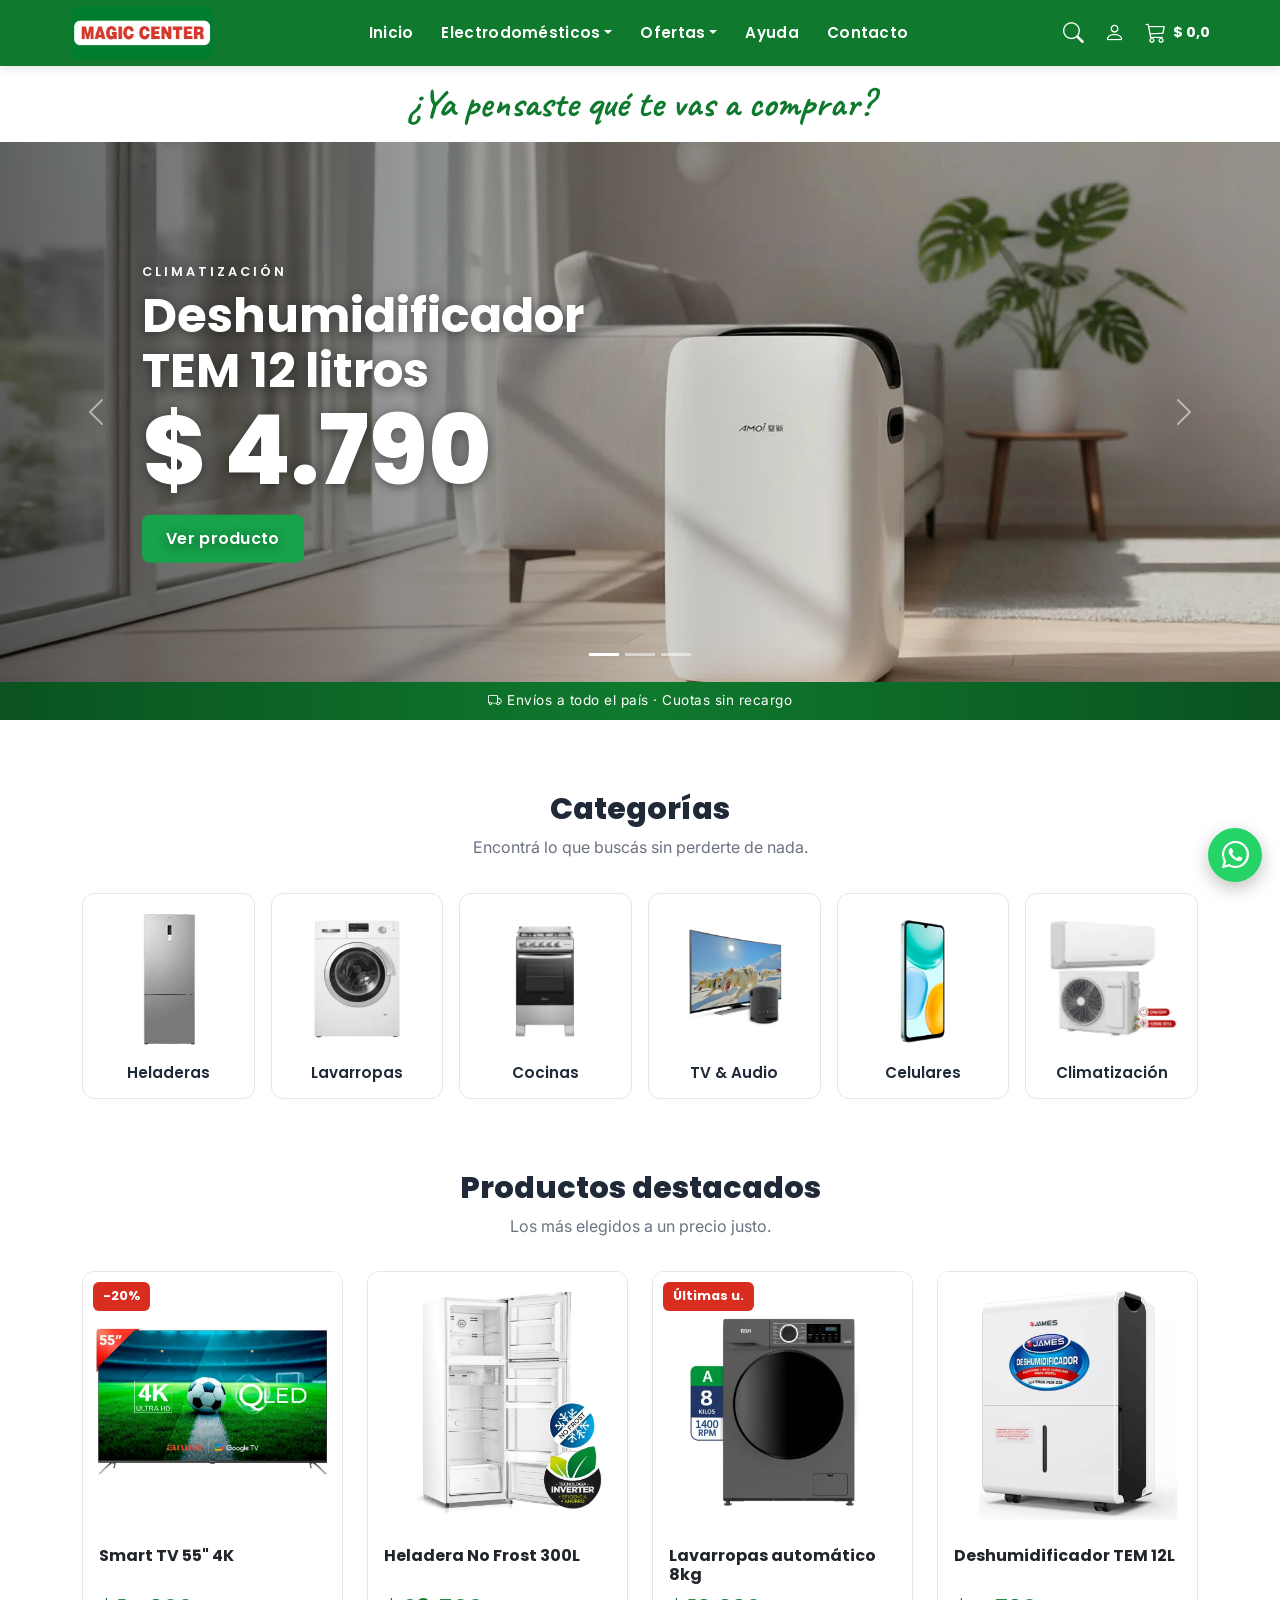
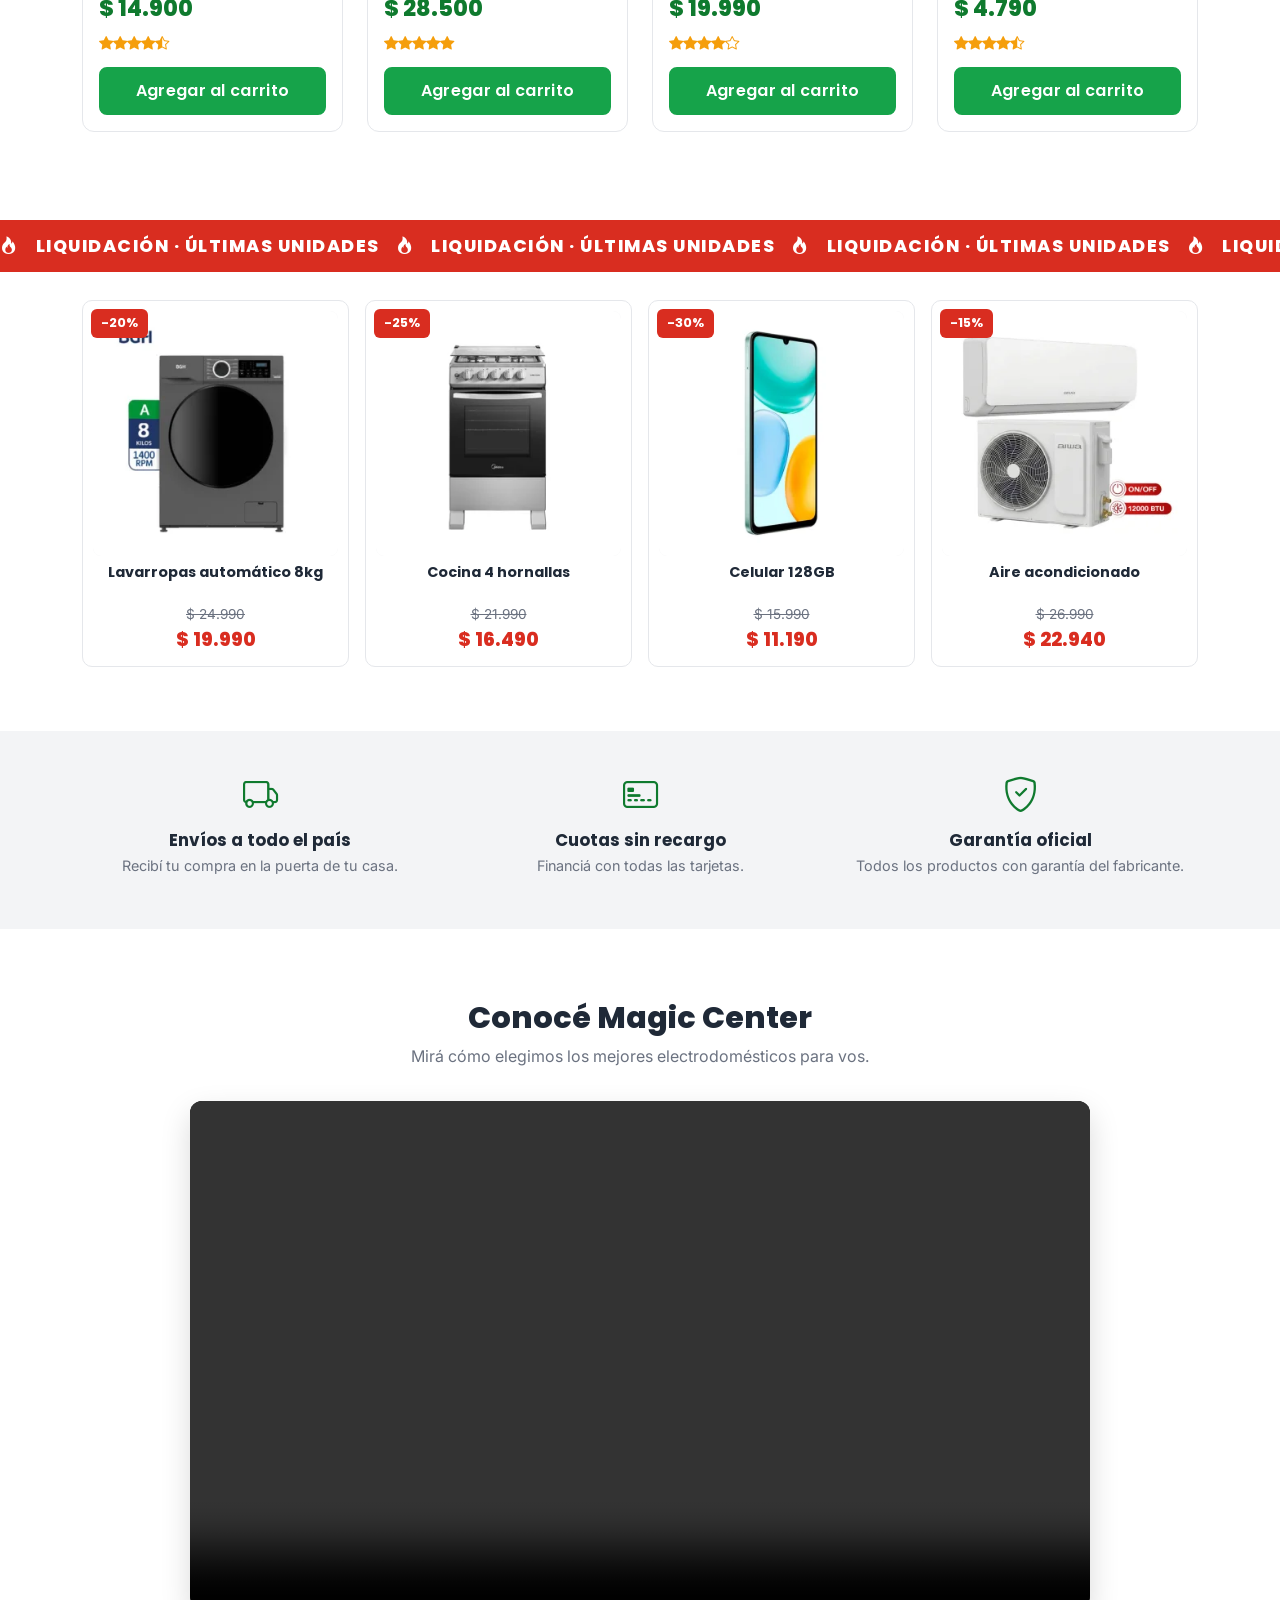
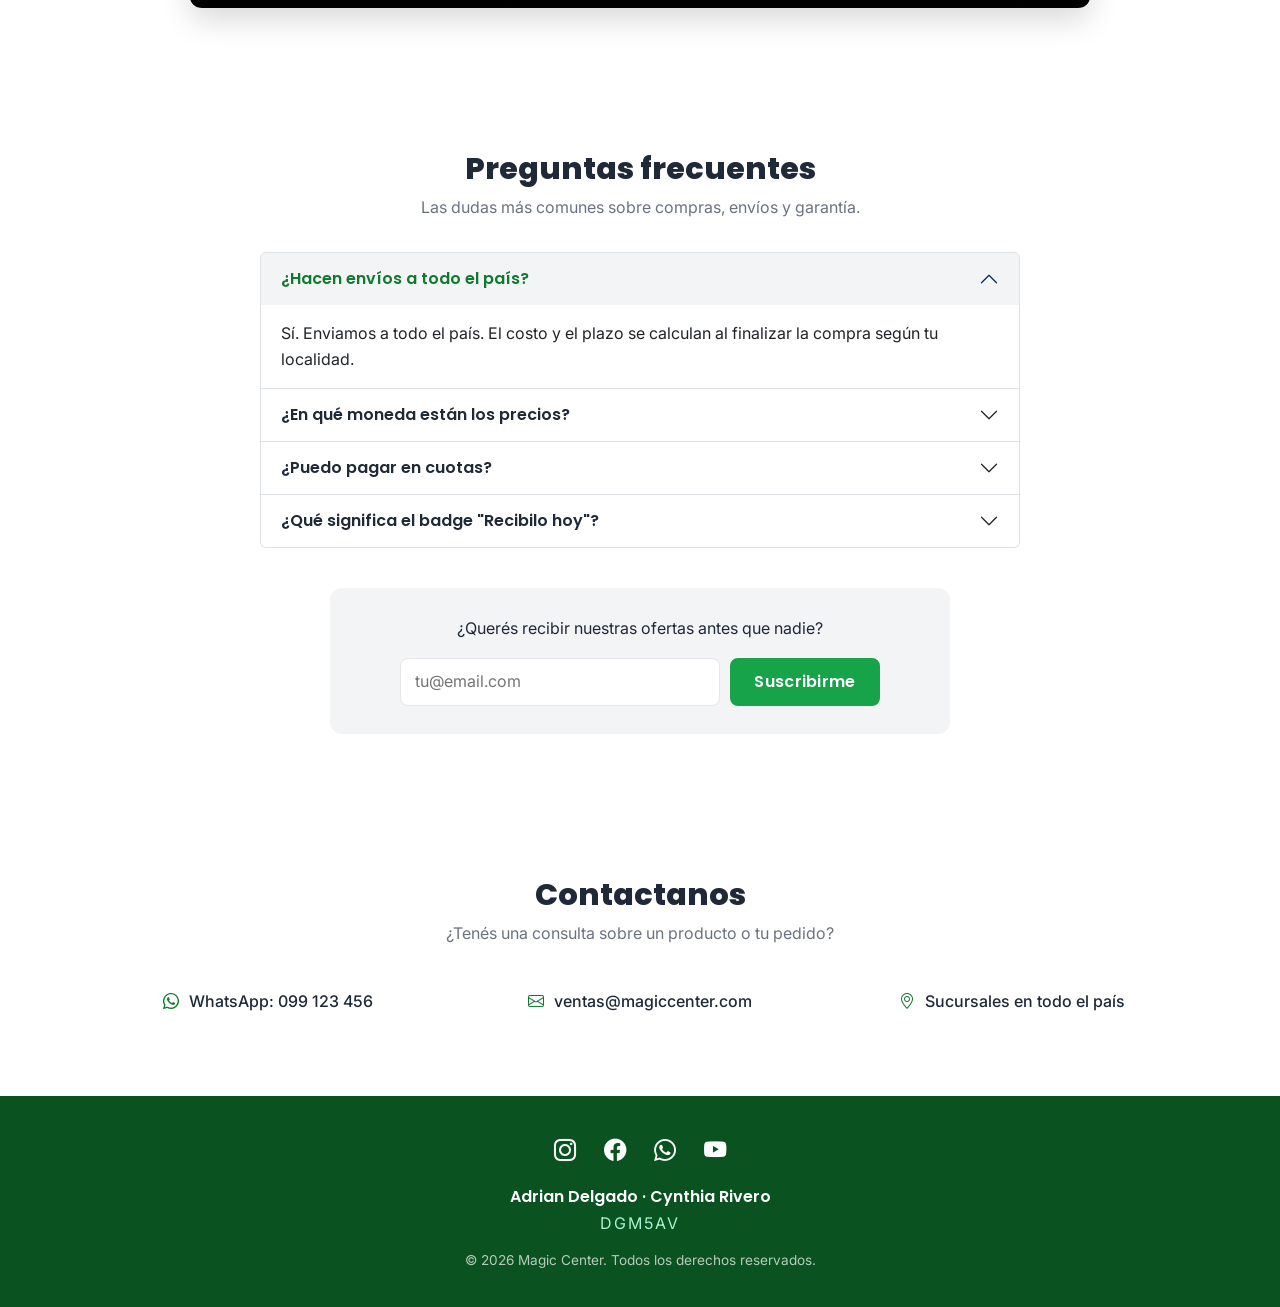
==== commit 6b157b30: "Navegacion Ofertas por anclas, logo al tope y validacion W3C - Menu Ofertas: Liquidacion y Ver produ" ====
--- a/index.html
+++ b/index.html
@@ -18,11 +18,15 @@
 </head>
 <body>
 
+    <!-- Ancla al tope del documento: el logo lleva aquí para volver al inicio
+         real (mostrando la bajada completa), no al carrusel que va más abajo. -->
+    <span id="top"></span>
+
     <header>
         <!-- Logo en <h1> pintado por background-image; el texto queda oculto
              pero accesible para lectores de pantalla y SEO. -->
         <h1 class="site-logo">
-            <a href="#inicio">Magic Center</a>
+            <a href="#top">Magic Center</a>
         </h1>
 
         <nav class="navbar navbar-expand-lg">
@@ -56,8 +60,8 @@
                             <a class="nav-link dropdown-toggle" href="#destacados" role="button" data-bs-toggle="dropdown" aria-expanded="false"><i class="bi bi-tag"></i> Ofertas</a>
                             <ul class="dropdown-menu">
                                 <li><a class="dropdown-item" href="#destacados"><i class="bi bi-tag"></i> Destacados</a></li>
-                                <li><a class="dropdown-item" href="secciones/lavarropas.html"><i class="bi bi-lightning-charge"></i> Liquidación</a></li>
-                                <li><a class="dropdown-item" href="secciones/producto.html"><i class="bi bi-box-seam"></i> Ver producto</a></li>
+                                <li><a class="dropdown-item" href="#liquidacion"><i class="bi bi-lightning-charge"></i> Liquidación</a></li>
+                                <li><a class="dropdown-item" href="#categorias"><i class="bi bi-box-seam"></i> Ver producto</a></li>
                             </ul>
                         </li>
                         <li class="nav-item">
@@ -598,5 +602,23 @@
             sections.forEach(s => fadeObserver.observe(s))
         }
     </script>
+
+    <!-- Al hacer clic en un ítem del menú Ofertas, re-dispara el fade-in
+         de la sección destino (mismo efecto que "Destacados"). Solo PC ≥1024. -->
+    <script>
+        if (window.matchMedia('(min-width: 1024px)').matches) {
+            const ofertasLinks = document.querySelectorAll('.dropdown-menu a[href^="#"]')
+            ofertasLinks.forEach(link => {
+                link.addEventListener('click', () => {
+                    const destino = document.querySelector(link.getAttribute('href'))
+                    if (!destino) return
+                    destino.classList.remove('visible')
+                    destino.classList.add('fade-in-pending')
+                    void destino.offsetWidth              /* fuerza reflow para reiniciar la transición */
+                    requestAnimationFrame(() => destino.classList.add('visible'))
+                })
+            })
+        }
+    </script>
 </body>
 </html>
